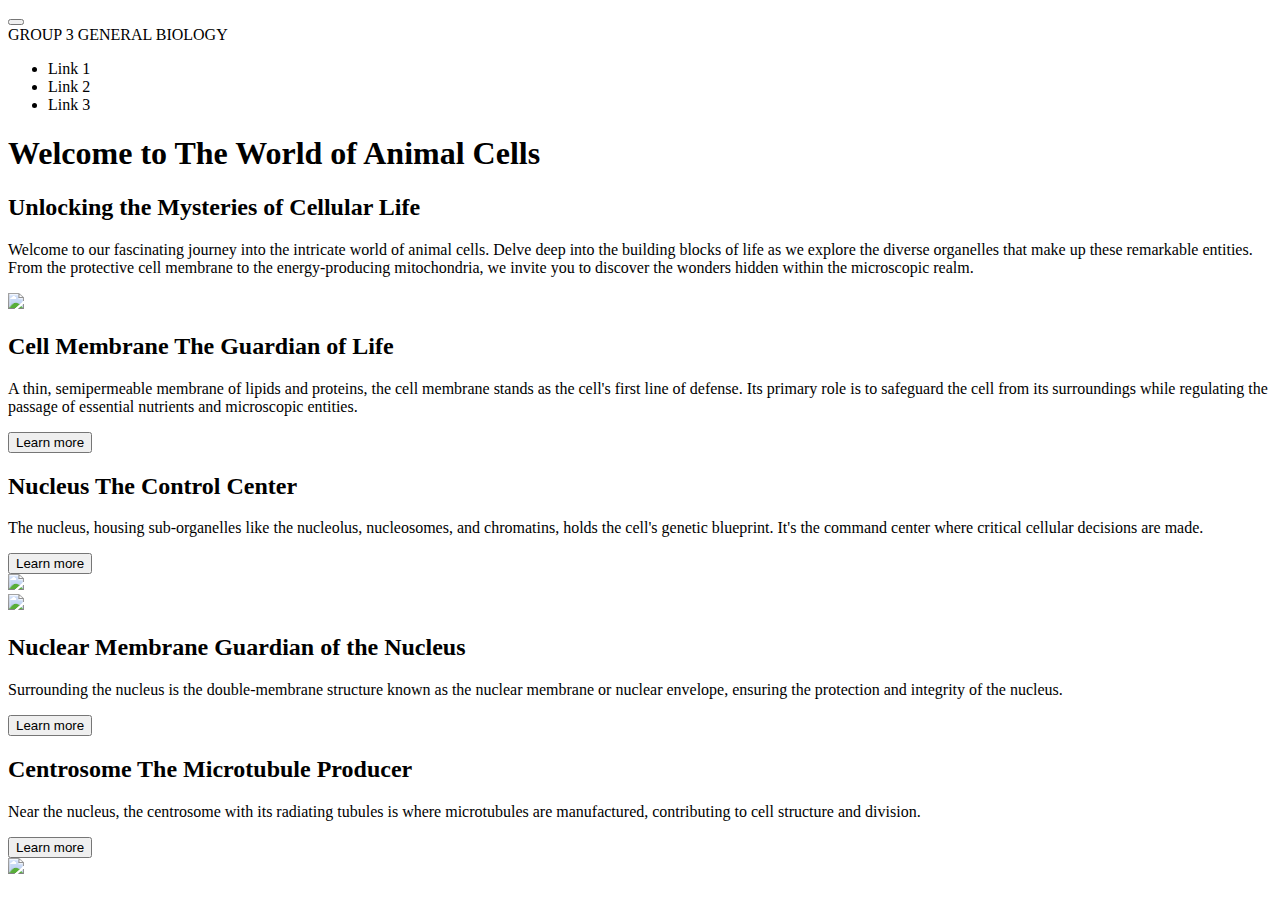
==== index.html @ 6c1cbbde "Update index.html" ====
<!DOCTYPE html>
<html data-bs-theme="dark">
<head>
    <meta charset='utf-8'>
    <meta http-equiv='X-UA-Compatible' content='IE=edge'>
    <title>Geneneral Biology Website Project</title>
    <meta name='viewport' content='width=device-width, initial-scale=1'>

    <!-- Google Fonts -->

    <link rel="preconnect" href="https://fonts.googleapis.com">
    <link rel="preconnect" href="https://fonts.gstatic.com" crossorigin>
    <link href="https://fonts.googleapis.com/css2?family=Nanum+Myeongjo:wght@400;700;800&family=Sofia+Sans&display=swap" rel="stylesheet">

    <!-- CSS  -->

    <link href="https://cdn.jsdelivr.net/npm/bootstrap@5.3.1/dist/css/bootstrap.min.css" rel="stylesheet" integrity="sha384-4bw+/aepP/YC94hEpVNVgiZdgIC5+VKNBQNGCHeKRQN+PtmoHDEXuppvnDJzQIu9" crossorigin="anonymous">
    <link href="./assets/css/main.css" rel="stylesheet">
</head>
<body>
    <header>
        <nav class="navbar navbar-expand-lg bg-body fixed-top">
            <div class="container">
                <button class="navbar-toggler" type="button" data-bs-toggle="collapse" data-bs-target="#navBar"
                    aria-controls="navBar" aria-expanded="false" aria-label="Toggle navigation">
                    <span class="navbar-toggler-icon"></span>
                </button>
        
                <div class="collapse navbar-collapse d-lg-flex" id="navBar">
                    <a class="navbar-brand col-lg-3 me-0">GROUP 3 GENERAL BIOLOGY</a>
                    <ul class="navbar-nav col-lg-6 justify-content-lg-center">
                        <li class="nav-item">
                            <a class="nav-link active">Link 1</a>
                        </li>
                        <li class="nav-item">
                            <a class="nav-link">Link 2</a>
                        </li>
                        <li class="nav-item">
                            <a class="nav-link">Link 3</a>
                        </li>
                    </ul>
                    <div class="d-lg-flex col-lg-3 justify-content-lg-end"></div>
                </div>
            </div>
        </nav>
    </header>

    <main>
        <section class="welcome-section">
            <div class="container">
                <h1 class="mb-3 fw-bold">Welcome to The World of Animal Cells</h1>
                <h2 class="container mb-3">Unlocking the Mysteries of Cellular Life</h2>
                <div class="container">
                    <p>Welcome to our fascinating journey into the intricate world of animal cells. Delve deep into the building blocks of life as we explore the diverse organelles that make up these remarkable entities. From the protective cell membrane to the energy-producing mitochondria, we invite you to discover the wonders hidden within the microscopic realm.</p>
                </div>
            </div>
        </section>
        <section class="first">
            <div class="container d-flex justify-content-center align-items-center">
                <div class="row py-5">
                    <div class="col-md flex">
                        <img class="img-fluid" src="./assets/img/cell-membrane.png">
                    </div>
                    <div class="col-md flex">
                        <div>
                            <h2 class="mb-3">Cell Membrane <span>The Guardian of Life</span></h2>
                            <p>A thin, semipermeable membrane of lipids and proteins, the cell membrane stands as the cell's first line of defense. Its primary role is to safeguard the cell from its surroundings while regulating the passage of essential nutrients and microscopic entities.</p>
                            <button class="btn bg-body">Learn more</button>
                        </div>
                    </div>
                </div>
            </div>
        </section>
        <section class="bg-body-tertiary">
            <div class="container d-flex justify-content-center align-items-center">
                <div class="row py-5">
                    <div class="col-md flex">
                        <div>
                            <h2 class="mb-3">Nucleus <span>The Control Center</span></h2>
                            <p>The nucleus, housing sub-organelles like the nucleolus, nucleosomes, and chromatins, holds the cell's genetic blueprint. It's the command center where critical cellular decisions are made.</p>
                            <button class="btn bg-body">Learn more</button>
                        </div>
                    </div>
                    <div class="col-md flex">
                        <div class="col-md flex">
                            <img class="img-fluid" src="./assets/img/nucleus.png">
                        </div>
                    </div>
                </div>
            </div>
        </section>
        <section class="bg-body-secondary">
            <div class="container d-flex justify-content-center align-items-center">
                <div class="row py-5">
                    <div class="col-md flex">
                        <img class="img-fluid" src="./assets/img/nuclear-membrane.png">
                    </div>
                    <div class="col-md flex">
                        <div>
                            <h2 class="mb-3">Nuclear Membrane <span>Guardian of the Nucleus</span></h2>
                            <p>Surrounding the nucleus is the double-membrane structure known as the nuclear membrane or nuclear envelope, ensuring the protection and integrity of the nucleus.</p>
                            <button class="btn bg-body">Learn more</button>
                        </div>
                    </div>
                </div>
            </div>
        </section>
        <section class="bg-body-tertiary">
            <div class="container d-flex justify-content-center align-items-center">
                <div class="row py-5">
                    <div class="col-md flex">
                        <div>
                            <h2 class="mb-3">Centrosome <span>The Microtubule Producer</span></h2>
                            <p>Near the nucleus, the centrosome with its radiating tubules is where microtubules are manufactured, contributing to cell structure and division.</p>
                            <button class="btn bg-body">Learn more</button>
                        </div>
                    </div>
                    <div class="col-md flex">
                        <div class="col-md flex">
                            <img class="img-fluid" src="./assets/img/centrosome.png">
                        </div>
                    </div>
                </div>
            </div>
        </section>
    </main>
    
    <script src="https://cdn.jsdelivr.net/npm/bootstrap@5.3.1/dist/js/bootstrap.bundle.min.js" integrity="sha384-HwwvtgBNo3bZJJLYd8oVXjrBZt8cqVSpeBNS5n7C8IVInixGAoxmnlMuBnhbgrkm" crossorigin="anonymous"></script>
</body>
</html>
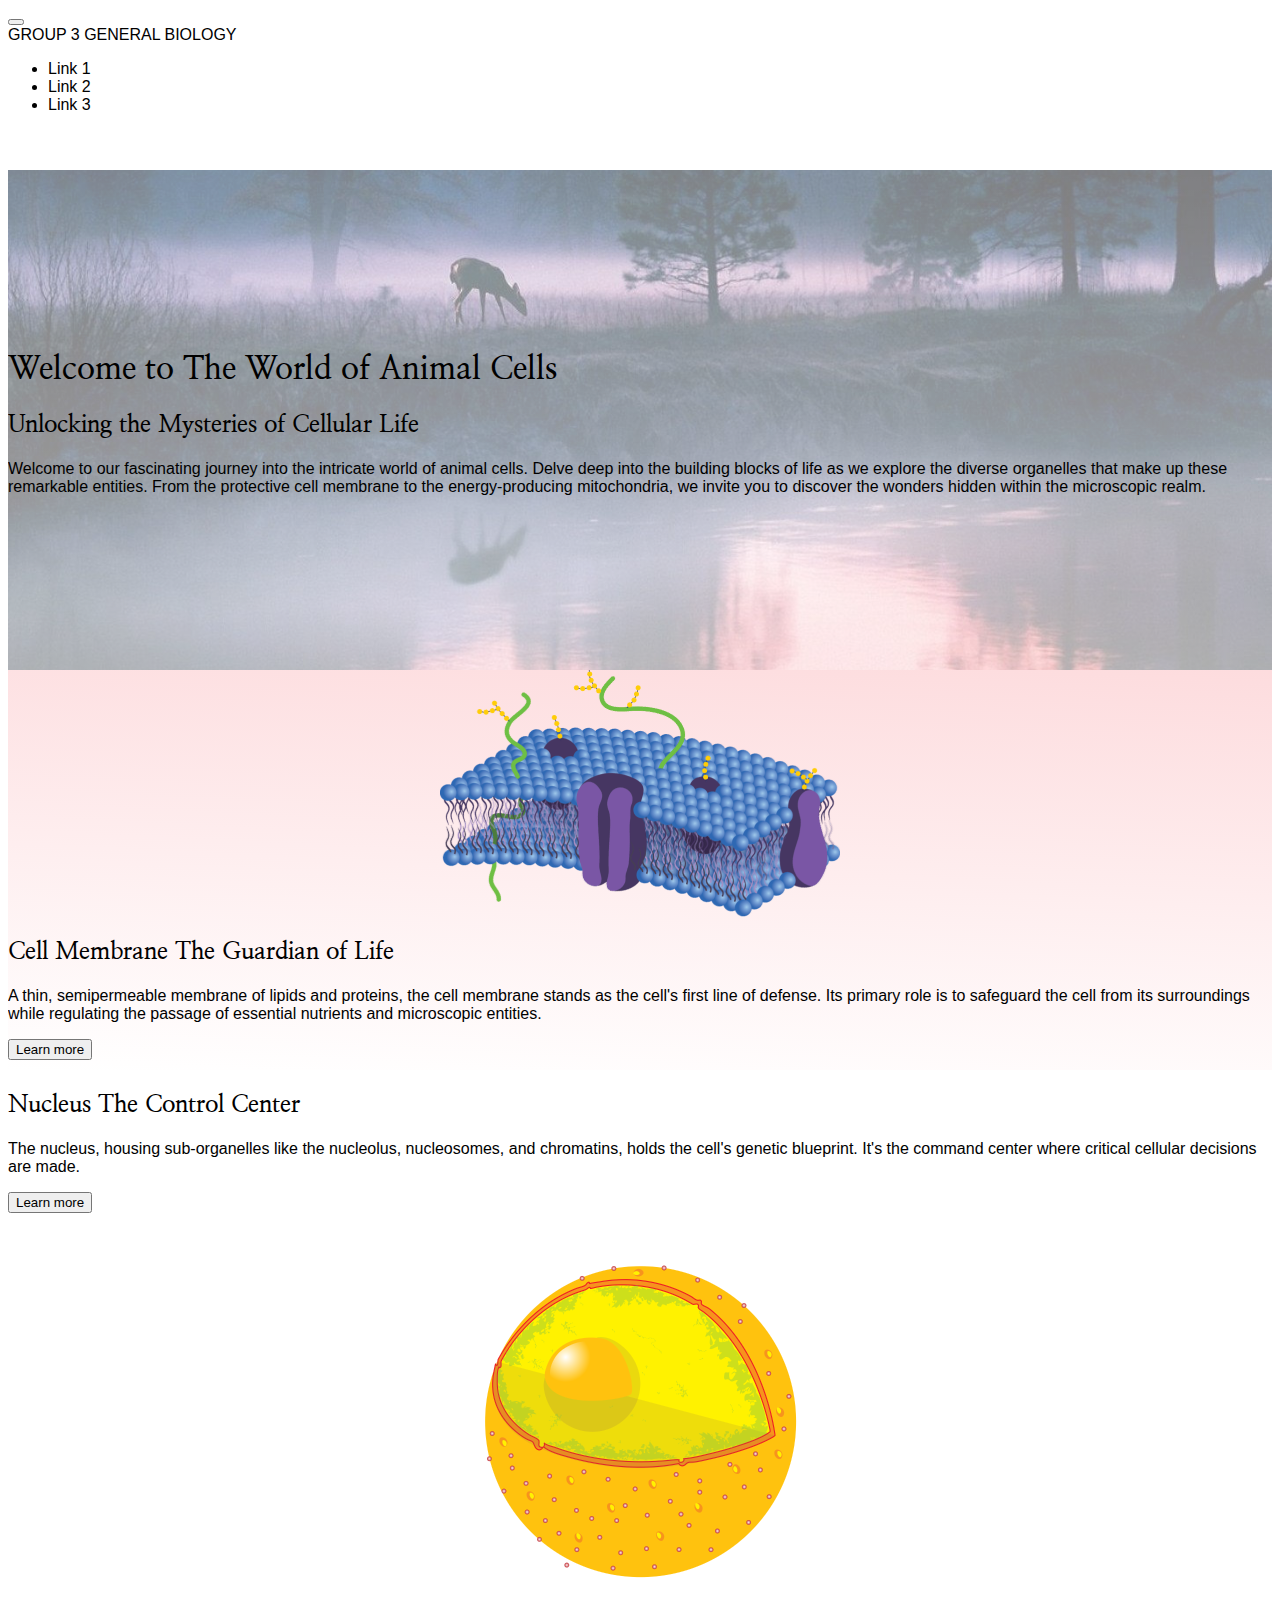
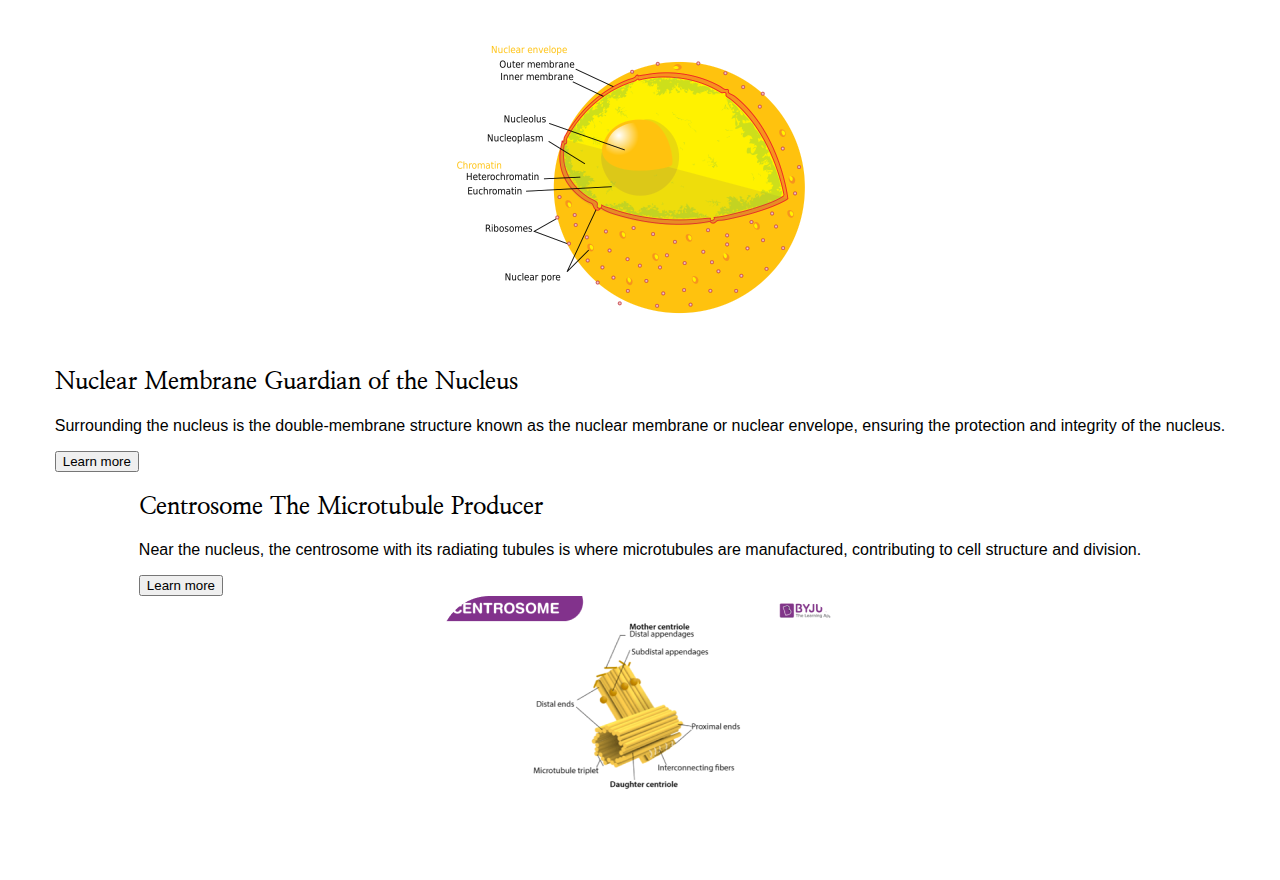
==== commit c9b003ab: "FIrst Commit" ====
--- a/index.html
+++ b/index.html
@@ -1,5 +1,5 @@
 <!DOCTYPE html>
-<html data-bs-theme="dark">
+<html data-bs-theme="light">
 <head>
     <meta charset='utf-8'>
     <meta http-equiv='X-UA-Compatible' content='IE=edge'>
@@ -127,4 +127,4 @@
     
     <script src="https://cdn.jsdelivr.net/npm/bootstrap@5.3.1/dist/js/bootstrap.bundle.min.js" integrity="sha384-HwwvtgBNo3bZJJLYd8oVXjrBZt8cqVSpeBNS5n7C8IVInixGAoxmnlMuBnhbgrkm" crossorigin="anonymous"></script>
 </body>
-</html>
+</html>--- a/assets/css/main.css
+++ b/assets/css/main.css
@@ -0,0 +1,85 @@
+/* Global */
+
+:root {
+    --primary-font: 'Segoe UI', Tahoma, Geneva, Verdana, sans-serif;
+    --secondary-font: 'Nanum Myeongjo', serif;
+    --tertiary-font: 'Sofia Sans', sans-serif;
+}
+body {
+    font-family: var(--primary-font);
+}
+main {
+    overflow: hidden;
+    min-height: 100vh;
+    margin-top: 3.5rem;
+}
+
+/* Sections */
+
+section {
+    min-height: 400px;
+}
+section h2 {
+    font-family: var(--secondary-font);
+}
+section h2 span {
+    font-weight: bold;
+}
+section p  {
+    font-family: var(--primary-font);
+}
+section div.flex {
+    display: flex;
+    justify-content: center;
+    align-items: center;
+}
+
+@media (max-width: 426px) {
+    section h2 {
+        font-size: 24px;
+    }
+    section img {
+        padding: 2rem 0;
+    }
+}
+
+/* First Section */
+
+html[data-bs-theme="dark"] section.first {
+    background: linear-gradient(183deg, rgba(52,39,51,1) 0%, rgba(33,37,41,1) 100%);
+}
+
+html[data-bs-theme="light"] section.first {
+    background: linear-gradient(183deg, rgba(253,220,222,1) 0%, rgba(255,255,255,1) 100%);
+}
+
+/* Welcome Section */
+
+html[data-bs-theme="light"] section.welcome-section {
+    min-height: 500px;
+    display: flex;
+    justify-content: center;
+    align-items: center;
+    background: linear-gradient(0deg, rgba(255, 255, 255, 0.3), rgba(255, 255, 255, 0)), url("../img/welcome.png");;
+    background-position: center;
+    background-repeat: no-repeat;
+    background-size: cover;
+}
+
+section.welcome-section {
+    min-height: 500px;
+    display: flex;
+    justify-content: center;
+    align-items: center;
+    background: url("../img/welcome.png");
+    background-position: center;
+    background-repeat: no-repeat;
+    background-size: cover;
+}
+section.welcome-section h1,
+section.welcome-section h2  {
+    font-family: var(--secondary-font);
+}
+section.welcome-section p  {
+    font-family: var(--primary-font);
+}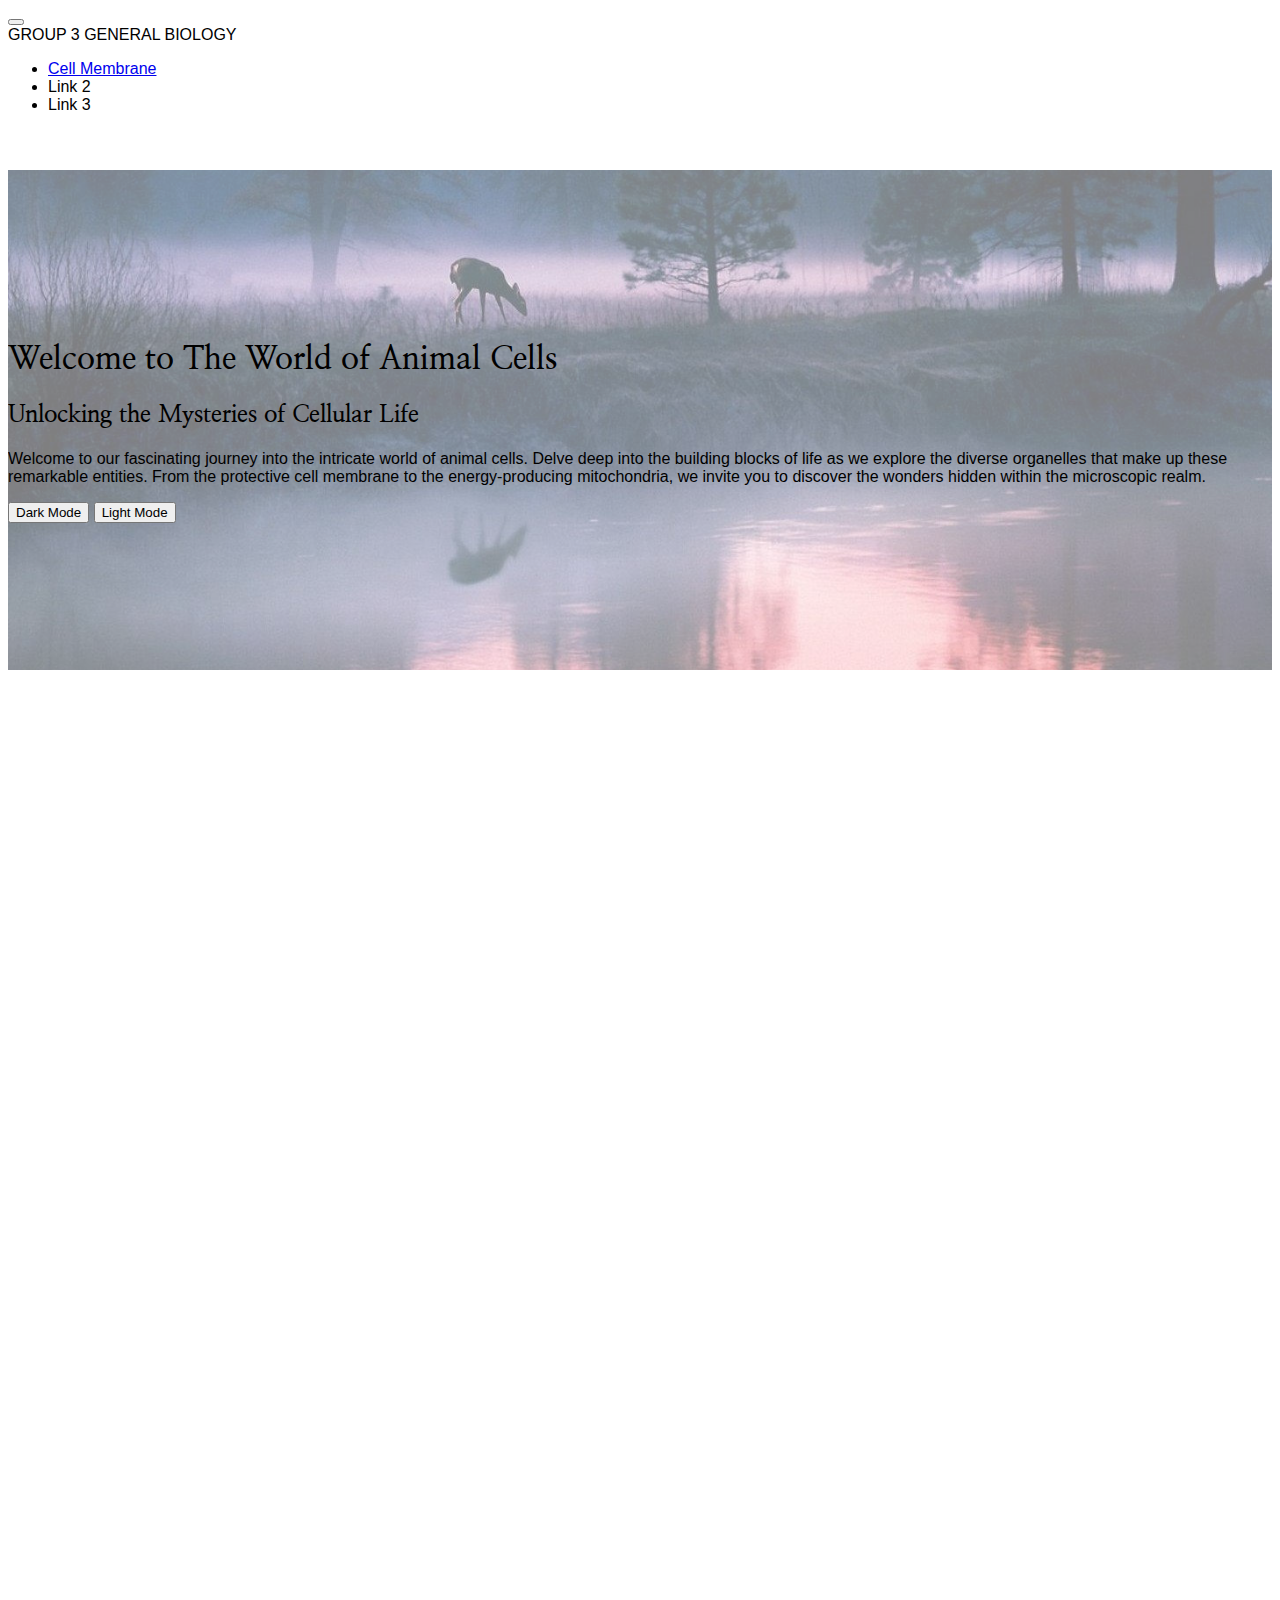
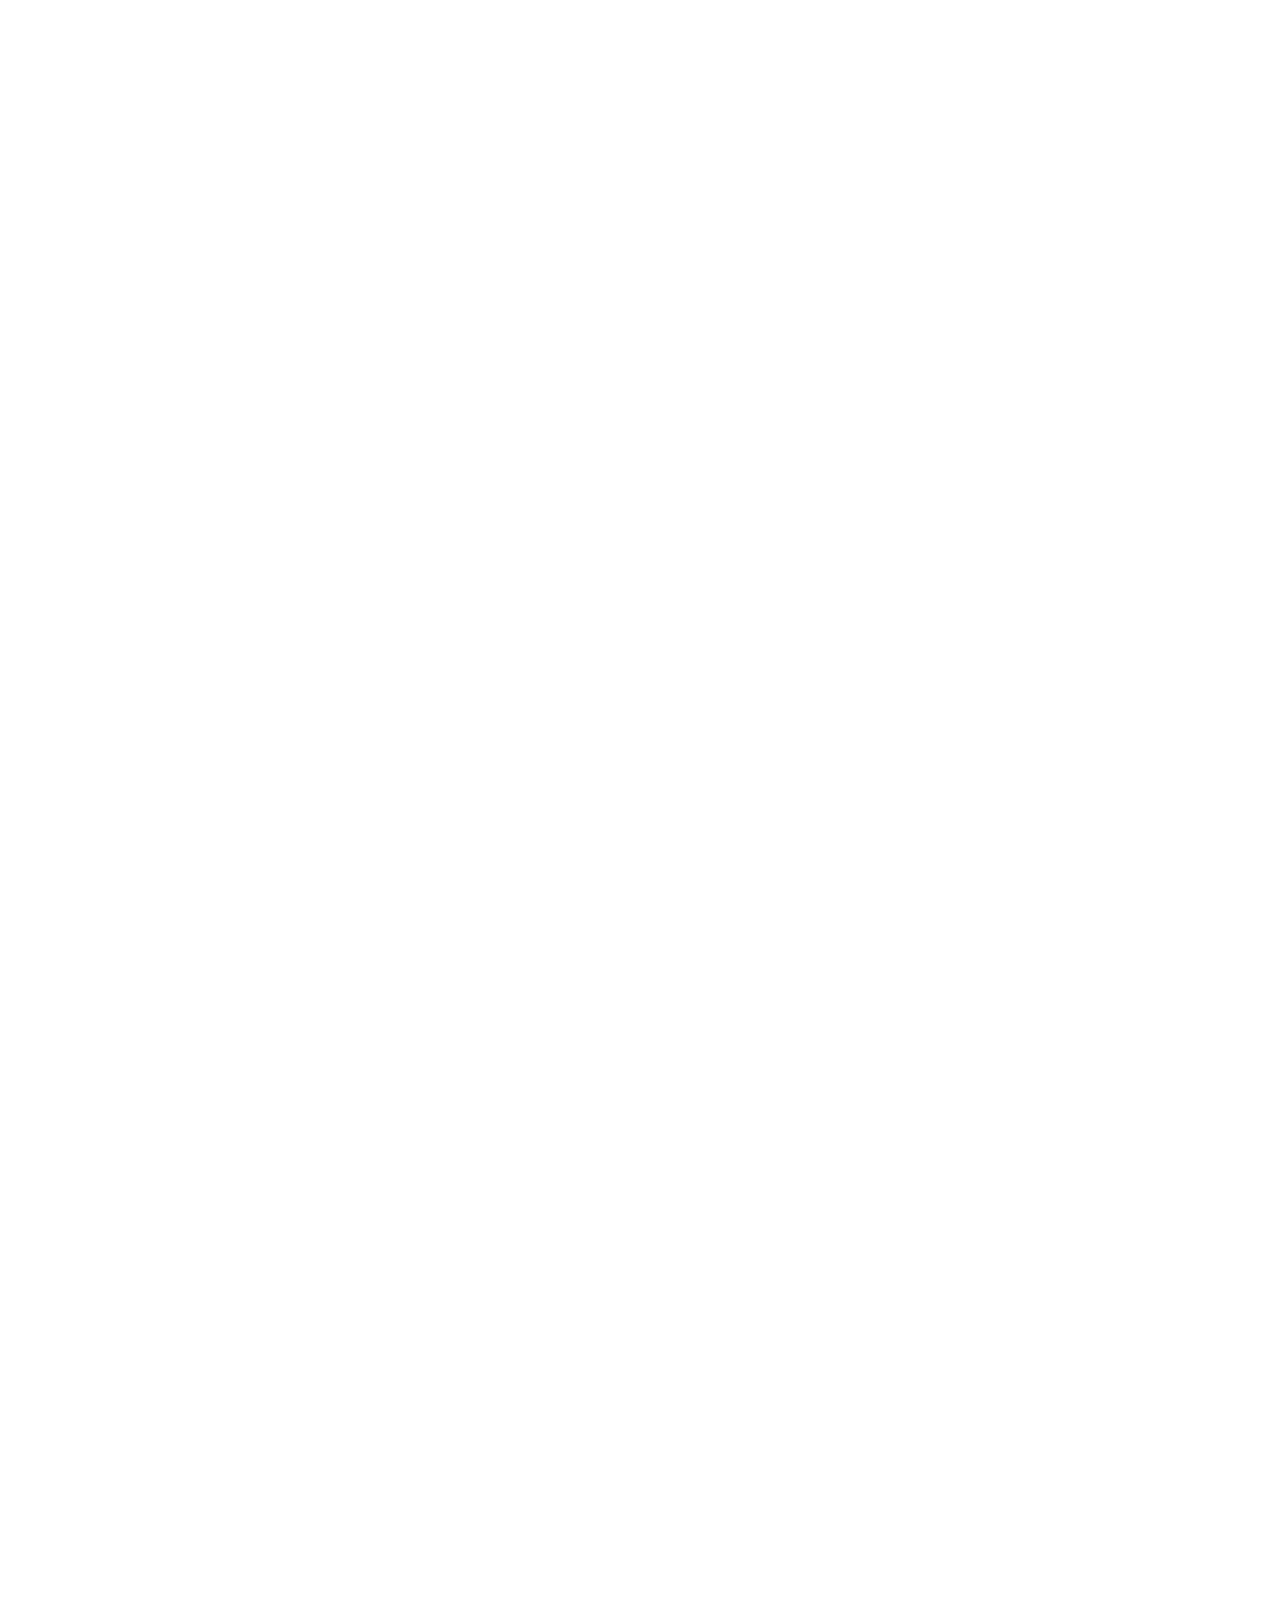
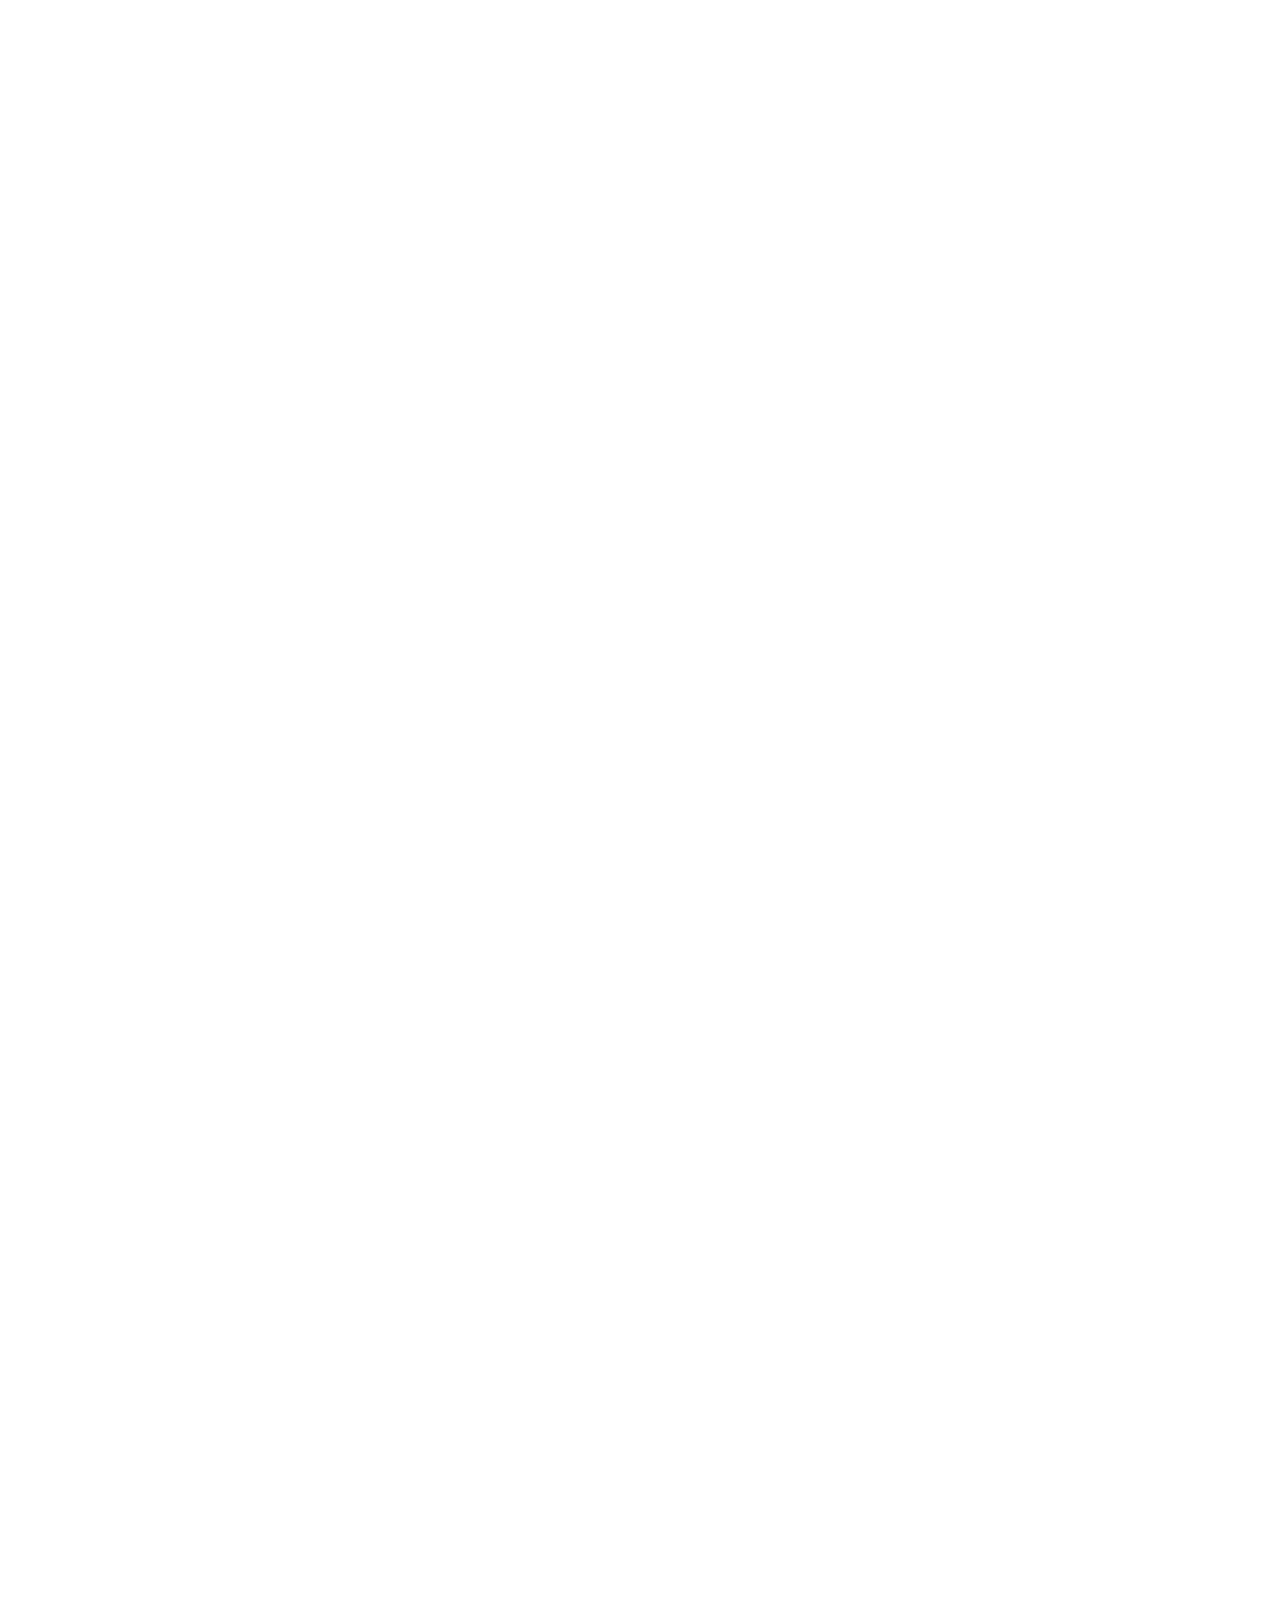
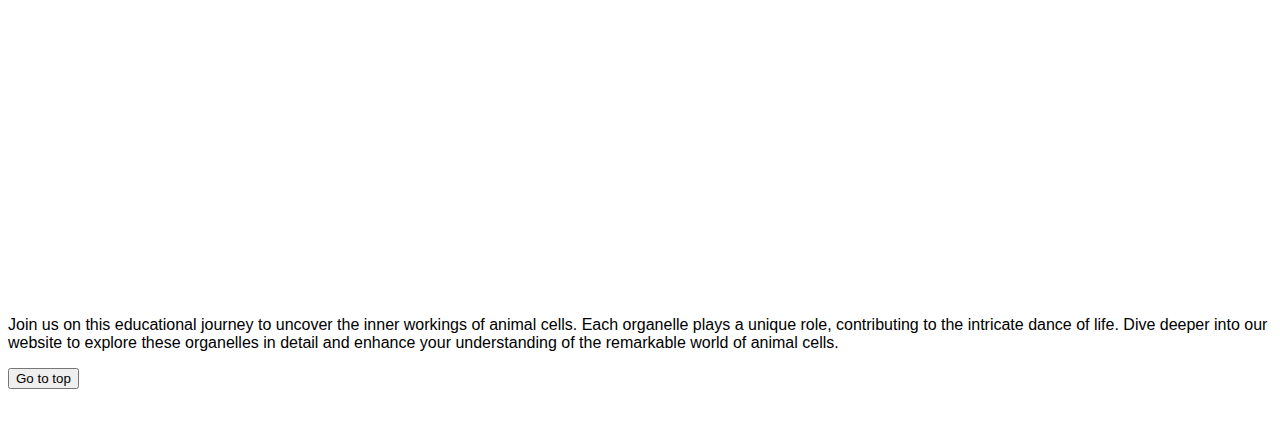
==== commit c54b5f30: "Update 1" ====
--- a/index.html
+++ b/index.html
@@ -1,5 +1,5 @@
 <!DOCTYPE html>
-<html data-bs-theme="light">
+<html data-bs-theme="dark">
 <head>
     <meta charset='utf-8'>
     <meta http-equiv='X-UA-Compatible' content='IE=edge'>
@@ -17,7 +17,7 @@
     <link href="https://cdn.jsdelivr.net/npm/bootstrap@5.3.1/dist/css/bootstrap.min.css" rel="stylesheet" integrity="sha384-4bw+/aepP/YC94hEpVNVgiZdgIC5+VKNBQNGCHeKRQN+PtmoHDEXuppvnDJzQIu9" crossorigin="anonymous">
     <link href="./assets/css/main.css" rel="stylesheet">
 </head>
-<body>
+<body load-animation="fade-in">
     <header>
         <nav class="navbar navbar-expand-lg bg-body fixed-top">
             <div class="container">
@@ -26,11 +26,11 @@
                     <span class="navbar-toggler-icon"></span>
                 </button>
         
-                <div class="collapse navbar-collapse d-lg-flex" id="navBar">
-                    <a class="navbar-brand col-lg-3 me-0">GROUP 3 GENERAL BIOLOGY</a>
-                    <ul class="navbar-nav col-lg-6 justify-content-lg-center">
+                <div class="collapse navbar-collapse" id="navBar">
+                    <a class="navbar-brand col-3">GROUP 3 GENERAL BIOLOGY</a>
+                    <ul class="navbar-nav col-9 justify-content-lg-end">
                         <li class="nav-item">
-                            <a class="nav-link active">Link 1</a>
+                            <a class="nav-link" href="#">Cell Membrane</a>
                         </li>
                         <li class="nav-item">
                             <a class="nav-link">Link 2</a>
@@ -39,7 +39,6 @@
                             <a class="nav-link">Link 3</a>
                         </li>
                     </ul>
-                    <div class="d-lg-flex col-lg-3 justify-content-lg-end"></div>
                 </div>
             </div>
         </nav>
@@ -50,12 +49,16 @@
             <div class="container">
                 <h1 class="mb-3 fw-bold">Welcome to The World of Animal Cells</h1>
                 <h2 class="container mb-3">Unlocking the Mysteries of Cellular Life</h2>
-                <div class="container">
+                <div class="container mb-3">
                     <p>Welcome to our fascinating journey into the intricate world of animal cells. Delve deep into the building blocks of life as we explore the diverse organelles that make up these remarkable entities. From the protective cell membrane to the energy-producing mitochondria, we invite you to discover the wonders hidden within the microscopic realm.</p>
                 </div>
-            </div>
-        </section>
-        <section class="first">
+                <div class="d-flex gap-2">
+                    <button class="btn bg-body" onclick="changeTheme('dark')">Dark Mode</button>
+                    <button class="btn bg-body" onclick="changeTheme('light')">Light Mode</button>
+                </div>
+            </div>
+        </section>
+        <section class="first fade-right" is-scroll="true" id="cell-membrane">
             <div class="container d-flex justify-content-center align-items-center">
                 <div class="row py-5">
                     <div class="col-md flex">
@@ -65,20 +68,20 @@
                         <div>
                             <h2 class="mb-3">Cell Membrane <span>The Guardian of Life</span></h2>
                             <p>A thin, semipermeable membrane of lipids and proteins, the cell membrane stands as the cell's first line of defense. Its primary role is to safeguard the cell from its surroundings while regulating the passage of essential nutrients and microscopic entities.</p>
-                            <button class="btn bg-body">Learn more</button>
-                        </div>
-                    </div>
-                </div>
-            </div>
-        </section>
-        <section class="bg-body-tertiary">
+                            <button class="btn bg-body-tertiary">Learn more</button>
+                        </div>
+                    </div>
+                </div>
+            </div>
+        </section>
+        <section class="bg-body-tertiary fade-left" is-scroll="true" id="nucleus">
             <div class="container d-flex justify-content-center align-items-center">
                 <div class="row py-5">
                     <div class="col-md flex">
                         <div>
                             <h2 class="mb-3">Nucleus <span>The Control Center</span></h2>
                             <p>The nucleus, housing sub-organelles like the nucleolus, nucleosomes, and chromatins, holds the cell's genetic blueprint. It's the command center where critical cellular decisions are made.</p>
-                            <button class="btn bg-body">Learn more</button>
+                            <button class="btn bg-body-tertiary">Learn more</button>
                         </div>
                     </div>
                     <div class="col-md flex">
@@ -89,7 +92,7 @@
                 </div>
             </div>
         </section>
-        <section class="bg-body-secondary">
+        <section class="bg-body-secondary fade-right" is-scroll="true" id="nuclear-membrane">
             <div class="container d-flex justify-content-center align-items-center">
                 <div class="row py-5">
                     <div class="col-md flex">
@@ -99,13 +102,13 @@
                         <div>
                             <h2 class="mb-3">Nuclear Membrane <span>Guardian of the Nucleus</span></h2>
                             <p>Surrounding the nucleus is the double-membrane structure known as the nuclear membrane or nuclear envelope, ensuring the protection and integrity of the nucleus.</p>
-                            <button class="btn bg-body">Learn more</button>
-                        </div>
-                    </div>
-                </div>
-            </div>
-        </section>
-        <section class="bg-body-tertiary">
+                            <button class="btn bg-body-tertiary">Learn more</button>
+                        </div>
+                    </div>
+                </div>
+            </div>
+        </section>
+        <section class="bg-body-tertiary fade-left" is-scroll="true" id="centrosome">
             <div class="container d-flex justify-content-center align-items-center">
                 <div class="row py-5">
                     <div class="col-md flex">
@@ -123,8 +126,139 @@
                 </div>
             </div>
         </section>
+        <section class="bg-body-secondary fade-right" is-scroll="true" id="cytoplasm">
+            <div class="container d-flex justify-content-center align-items-center">
+                <div class="row py-5">
+                    <div class="col-md flex">
+                        <img class="img-fluid" src="./assets/img/cytoplasm.png">
+                    </div>
+                    <div class="col-md flex">
+                        <div>
+                            <h2 class="mb-3">Cytoplasm <span>The Cellular Hub</span></h2>
+                            <p>A gel-like substance containing all organelles, cytoplasm houses the nucleus within the nuclear membrane, with the nucleoplasm holding genetic materials.</p>
+                            <button class="btn bg-body-tertiary">Learn more</button>
+                        </div>
+                    </div>
+                </div>
+            </div>
+        </section>
+        <section class="bg-body-tertiary fade-left" is-scroll="true" id="golgi-apparatus">
+            <div class="container d-flex justify-content-center align-items-center">
+                <div class="row py-5">
+                    <div class="col-md flex">
+                        <div>
+                            <h2 class="mb-3">Golgi Apparatus <span>The Cellular Manager</span></h2>
+                            <p>Located near the nucleus, this sac-like organelle, the Golgi apparatus, manages the manufacturing, storage, packing, and transportation of vital particles within the cell.</p>
+                            <button class="btn bg-body">Learn more</button>
+                        </div>
+                    </div>
+                    <div class="col-md flex">
+                        <div class="col-md flex">
+                            <img class="img-fluid" src="./assets/img/golgi-apparatus.png">
+                        </div>
+                    </div>
+                </div>
+            </div>
+        </section>
+        <section class="bg-body-secondary fade-right" is-scroll="true" id="mitchondrion">
+            <div class="container d-flex justify-content-center align-items-center">
+                <div class="row py-5">
+                    <div class="col-md flex">
+                        <img class="img-fluid" src="./assets/img/mitchondrion.png">
+                    </div>
+                    <div class="col-md flex">
+                        <div>
+                            <h2 class="mb-3">Mitochondrion <span>The Powerhouse</span></h2>
+                            <p>Spherical or rod-shaped with a double membrane, mitochondria are the energy generators of the cell, responsible for energy release.</p>
+                            <button class="btn bg-body-tertiary">Learn more</button>
+                        </div>
+                    </div>
+                </div>
+            </div>
+        </section>
+        <section class="bg-body-tertiary fade-left" is-scroll="true" id="ribosome">
+            <div class="container d-flex justify-content-center align-items-center">
+                <div class="row py-5">
+                    <div class="col-md flex">
+                        <div>
+                            <h2 class="mb-3">Ribosome <span>Protein Factories</span></h2>
+                            <p>Tiny RNA-rich organelles, ribosomes are the sites where proteins are synthesized, essential for various cellular functions.</p>
+                            <button class="btn bg-body">Learn more</button>
+                        </div>
+                    </div>
+                    <div class="col-md flex">
+                        <div class="col-md flex">
+                            <img class="img-fluid" src="./assets/img/ribosome.png">
+                        </div>
+                    </div>
+                </div>
+            </div>
+        </section>
+        <section class="bg-body-secondary fade-right" is-scroll="true" id="endoplasmic">
+            <div class="container d-flex justify-content-center align-items-center">
+                <div class="row py-5">
+                    <div class="col-md flex">
+                        <img class="img-fluid" src="./assets/img/endoplasmic.png">
+                    </div>
+                    <div class="col-md flex">
+                        <div>
+                            <h2 class="mb-3">Endoplasmic Reticulum (ER) <span>The Cellular Network</span></h2>
+                            <p>Originating from the nucleus, the ER forms a network of membranous sacs crucial for protein and lipid synthesis.</p>
+                            <button class="btn bg-body-tertiary">Learn more</button>
+                        </div>
+                    </div>
+                </div>
+            </div>
+        </section>
+        <section class="bg-body-tertiary fade-left" is-scroll="true" id="vacoule">
+            <div class="container d-flex justify-content-center align-items-center">
+                <div class="row py-5">
+                    <div class="col-md flex">
+                        <div>
+                            <h2 class="mb-3">Vacuole <span>The Cellular Storage Unit</span></h2>
+                            <p>A membrane-bound organelle, the vacuole, maintains cell shape and stores water, food, and waste materials.</p>
+                            <button class="btn bg-body">Learn more</button>
+                        </div>
+                    </div>
+                    <div class="col-md flex">
+                        <div class="col-md flex">
+                            <img class="img-fluid" src="./assets/img/vacuole.png">
+                        </div>
+                    </div>
+                </div>
+            </div>
+        </section>
+        <section class="bg-body-secondary fade-right" is-scroll="true" id="nucleopore">
+            <div class="container d-flex justify-content-center align-items-center">
+                <div class="row py-5">
+                    <div class="col-md flex">
+                        <img class="img-fluid" src="./assets/img/nucleopore.png">
+                    </div>
+                    <div class="col-md flex">
+                        <div>
+                            <h2 class="mb-3">Nucleopore <span>Gateways to Genetic Information</span></h2>
+                            <p>Tiny holes in the nuclear membrane, nucleopores facilitate the movement of nucleic acids and proteins in and out of the nucleus.</p>
+                            <button class="btn bg-body-tertiary">Learn more</button>
+                        </div>
+                    </div>
+                </div>
+            </div>
+        </section>
     </main>
+    <footer class="bg-body">
+        <div class="container py-5">
+            <div class="row">
+                <div class="col">
+                    <p>Join us on this educational journey to uncover the inner workings of animal cells. Each organelle plays a unique role, contributing to the intricate dance of life. Dive deeper into our website to explore these organelles in detail and enhance your understanding of the remarkable world of animal cells.</p>
+                </div>
+                <div class="col">
+                    <button class="btn bg-body-secondary">Go to top</button>
+                </div>
+            </div>
+        </div>
+    </footer>
     
     <script src="https://cdn.jsdelivr.net/npm/bootstrap@5.3.1/dist/js/bootstrap.bundle.min.js" integrity="sha384-HwwvtgBNo3bZJJLYd8oVXjrBZt8cqVSpeBNS5n7C8IVInixGAoxmnlMuBnhbgrkm" crossorigin="anonymous"></script>
+    <script src="./assets/js/main.js"></script>
 </body>
 </html>--- a/assets/css/main.css
+++ b/assets/css/main.css
@@ -7,6 +7,7 @@
 }
 body {
     font-family: var(--primary-font);
+    scroll-behavior: smooth;
 }
 main {
     overflow: hidden;
@@ -17,7 +18,7 @@
 /* Sections */
 
 section {
-    min-height: 400px;
+    min-height: 200px;
 }
 section h2 {
     font-family: var(--secondary-font);
@@ -82,4 +83,61 @@
 }
 section.welcome-section p  {
     font-family: var(--primary-font);
+}
+
+/* Animations */
+
+[is-scroll="true"].fade-right {
+    opacity: 0;
+    transform: translateX(50px);
+    transition: all 1s ease-in-out;
+}
+
+[is-scroll="true"].fade-right.active {
+    opacity: 100%;
+    transform: translateX(0);
+    transition: all 1s ease-in-out;
+}
+
+[is-scroll="true"].fade-left {
+    opacity: 0;
+    transform: translateX(-50px);
+    transition: all 1s ease-in-out;
+}
+
+[is-scroll="true"].fade-left.active {
+    opacity: 100%;
+    transform: translateX(0);
+    transition: all 1s ease-in-out;
+}
+
+[is-scroll="true"].fade-up {
+    opacity: 0;
+    transform: translateY(50px);
+    transition: all 1s ease-in-out;
+}
+
+[is-scroll="true"].fade-up.active {
+    opacity: 100%;
+    transform: translateY(0);
+    transition: all 1s ease-in-out;
+}
+
+[load-animation="fade-in"] {
+    animation: fade-in 0.5s ease-in-out;
+}
+
+@keyframes fade-in {
+    from {
+        opacity: 0;
+    }
+    to {
+        opacity: 100%;
+    }
+}
+
+/* Footer */
+
+footer {
+    min-height: 100px;
 }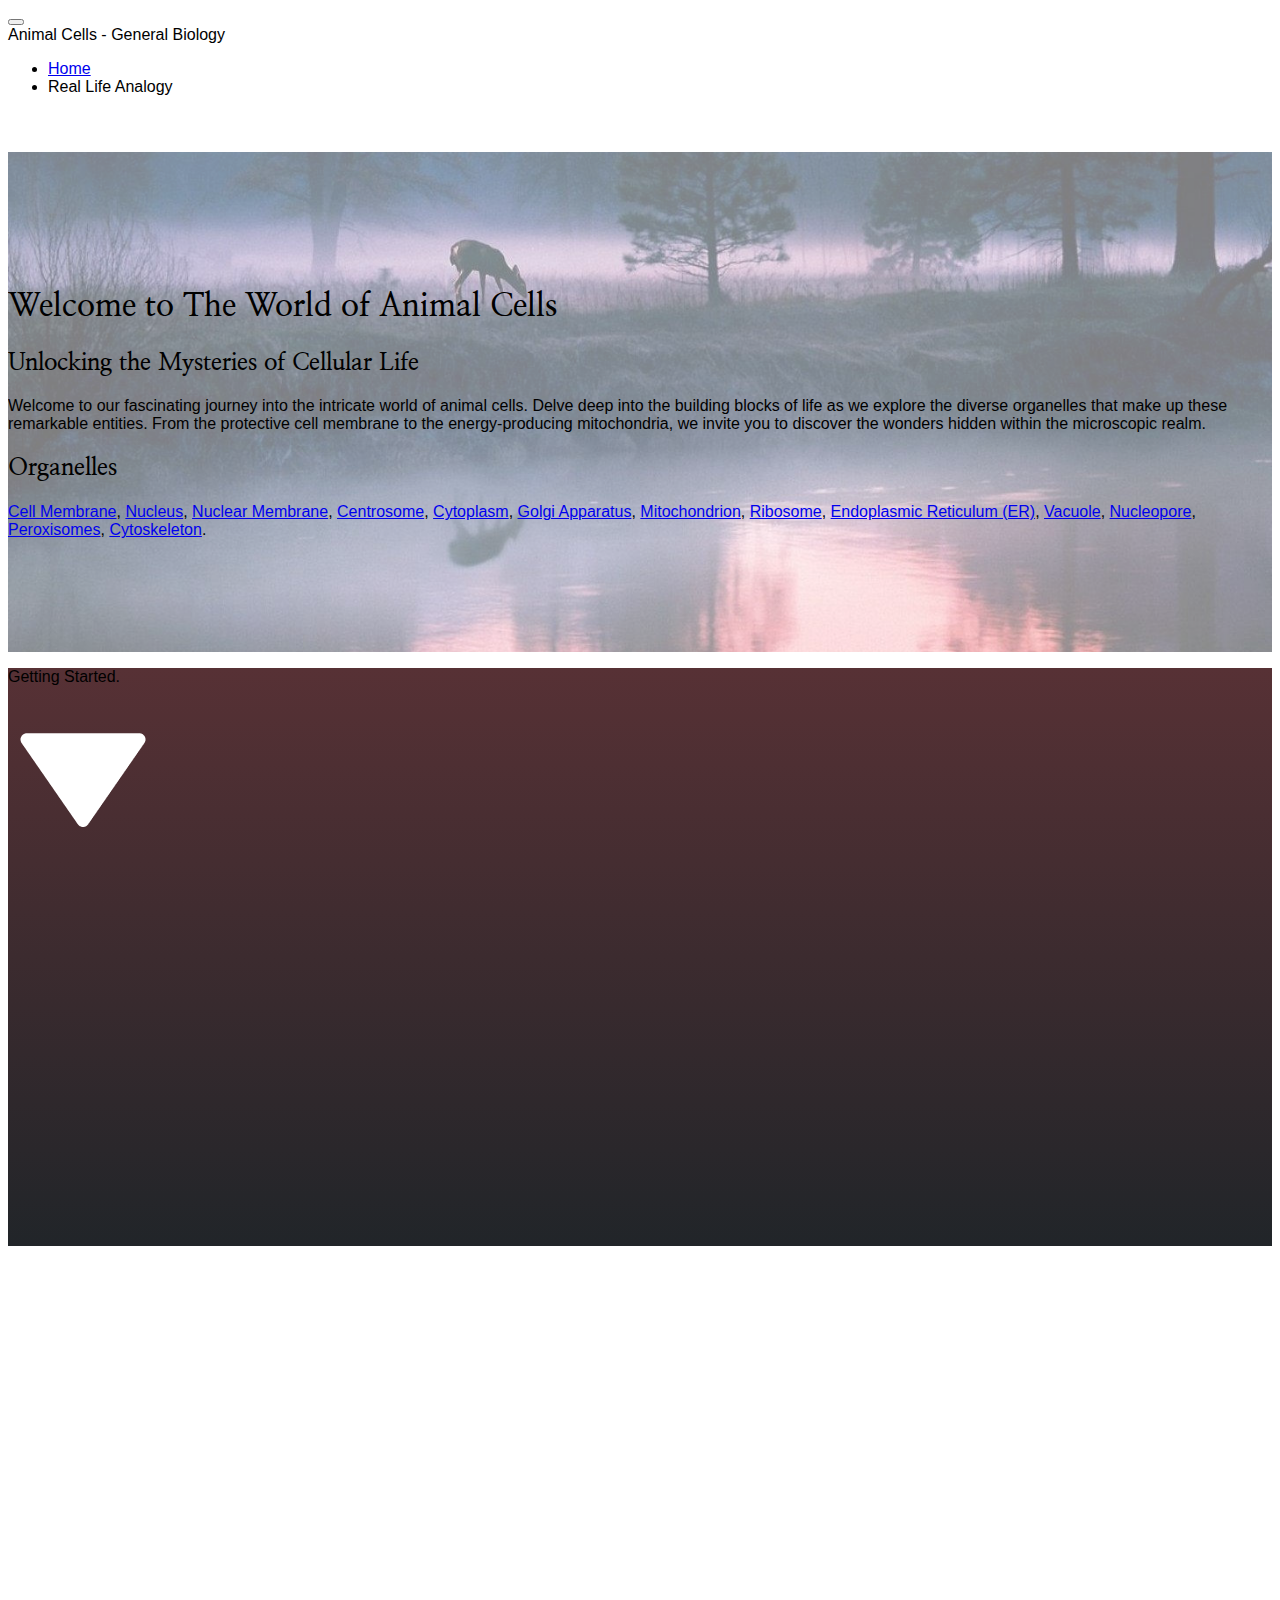
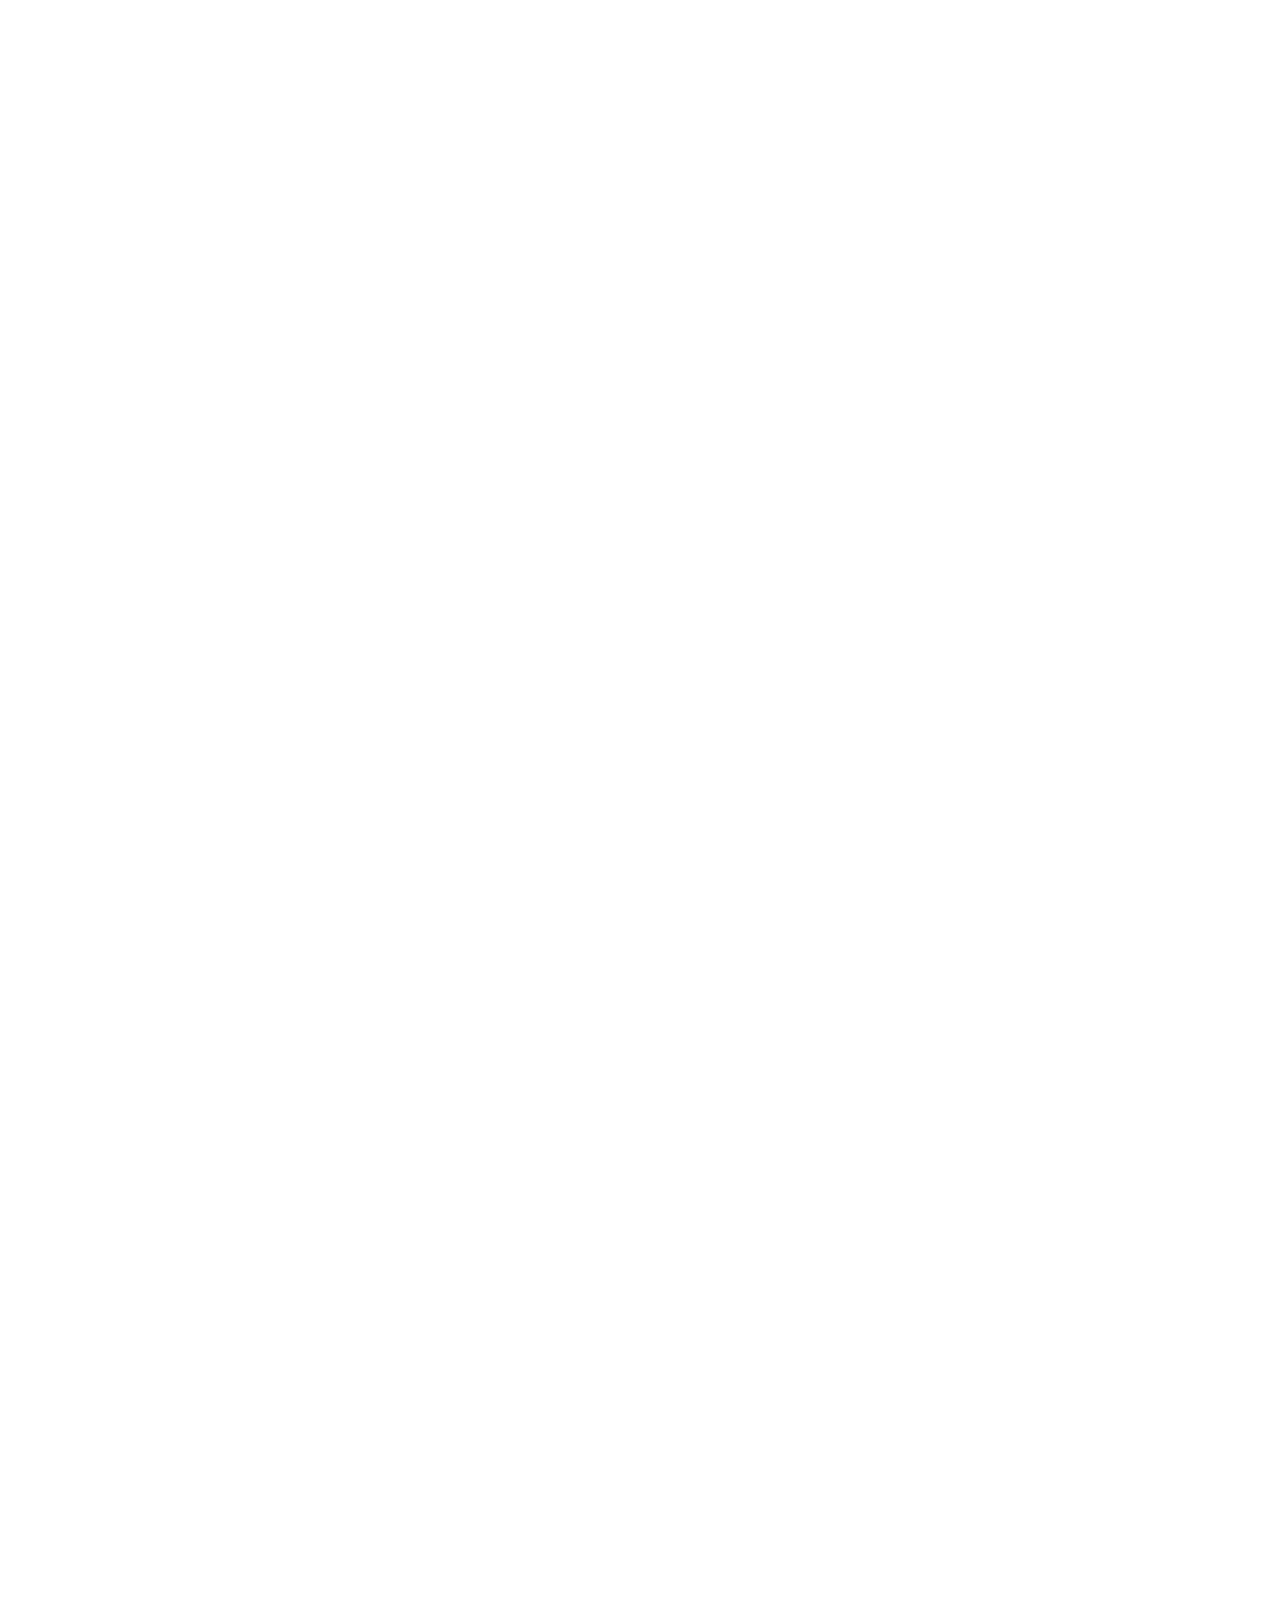
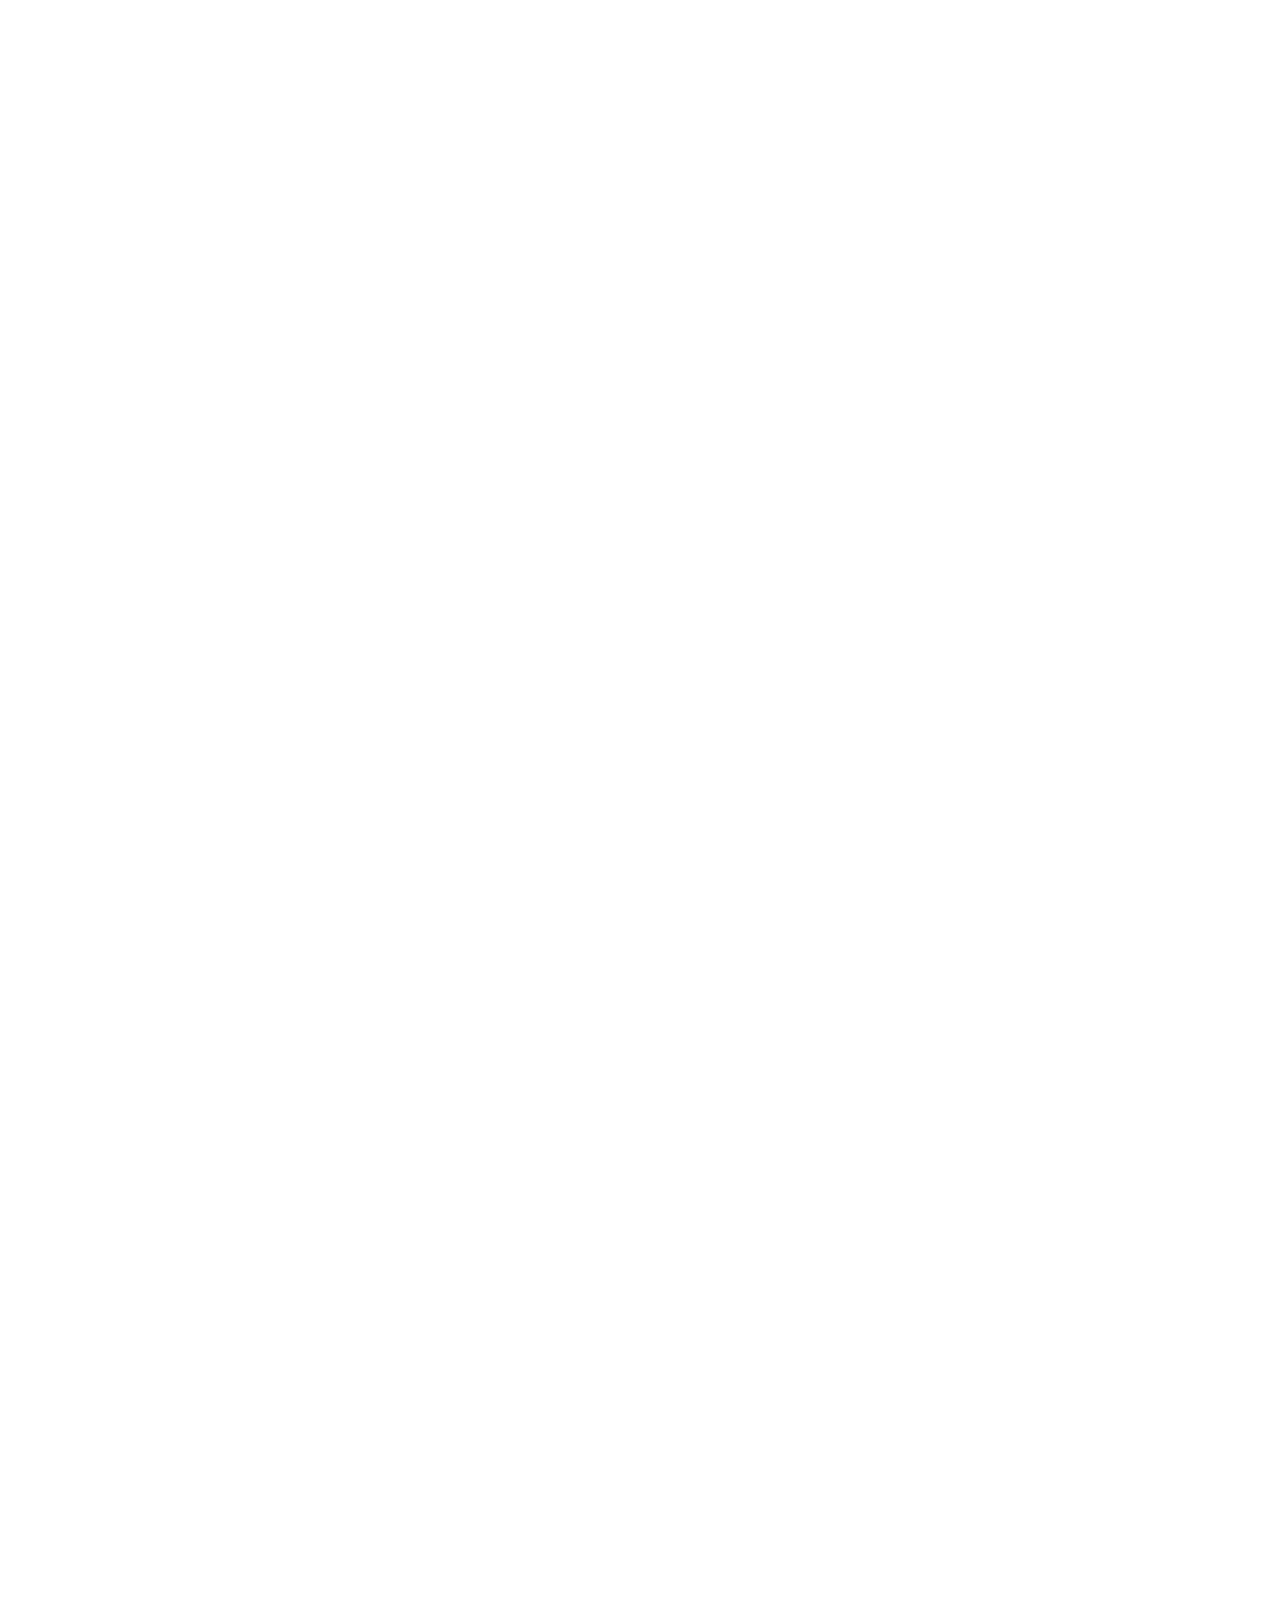
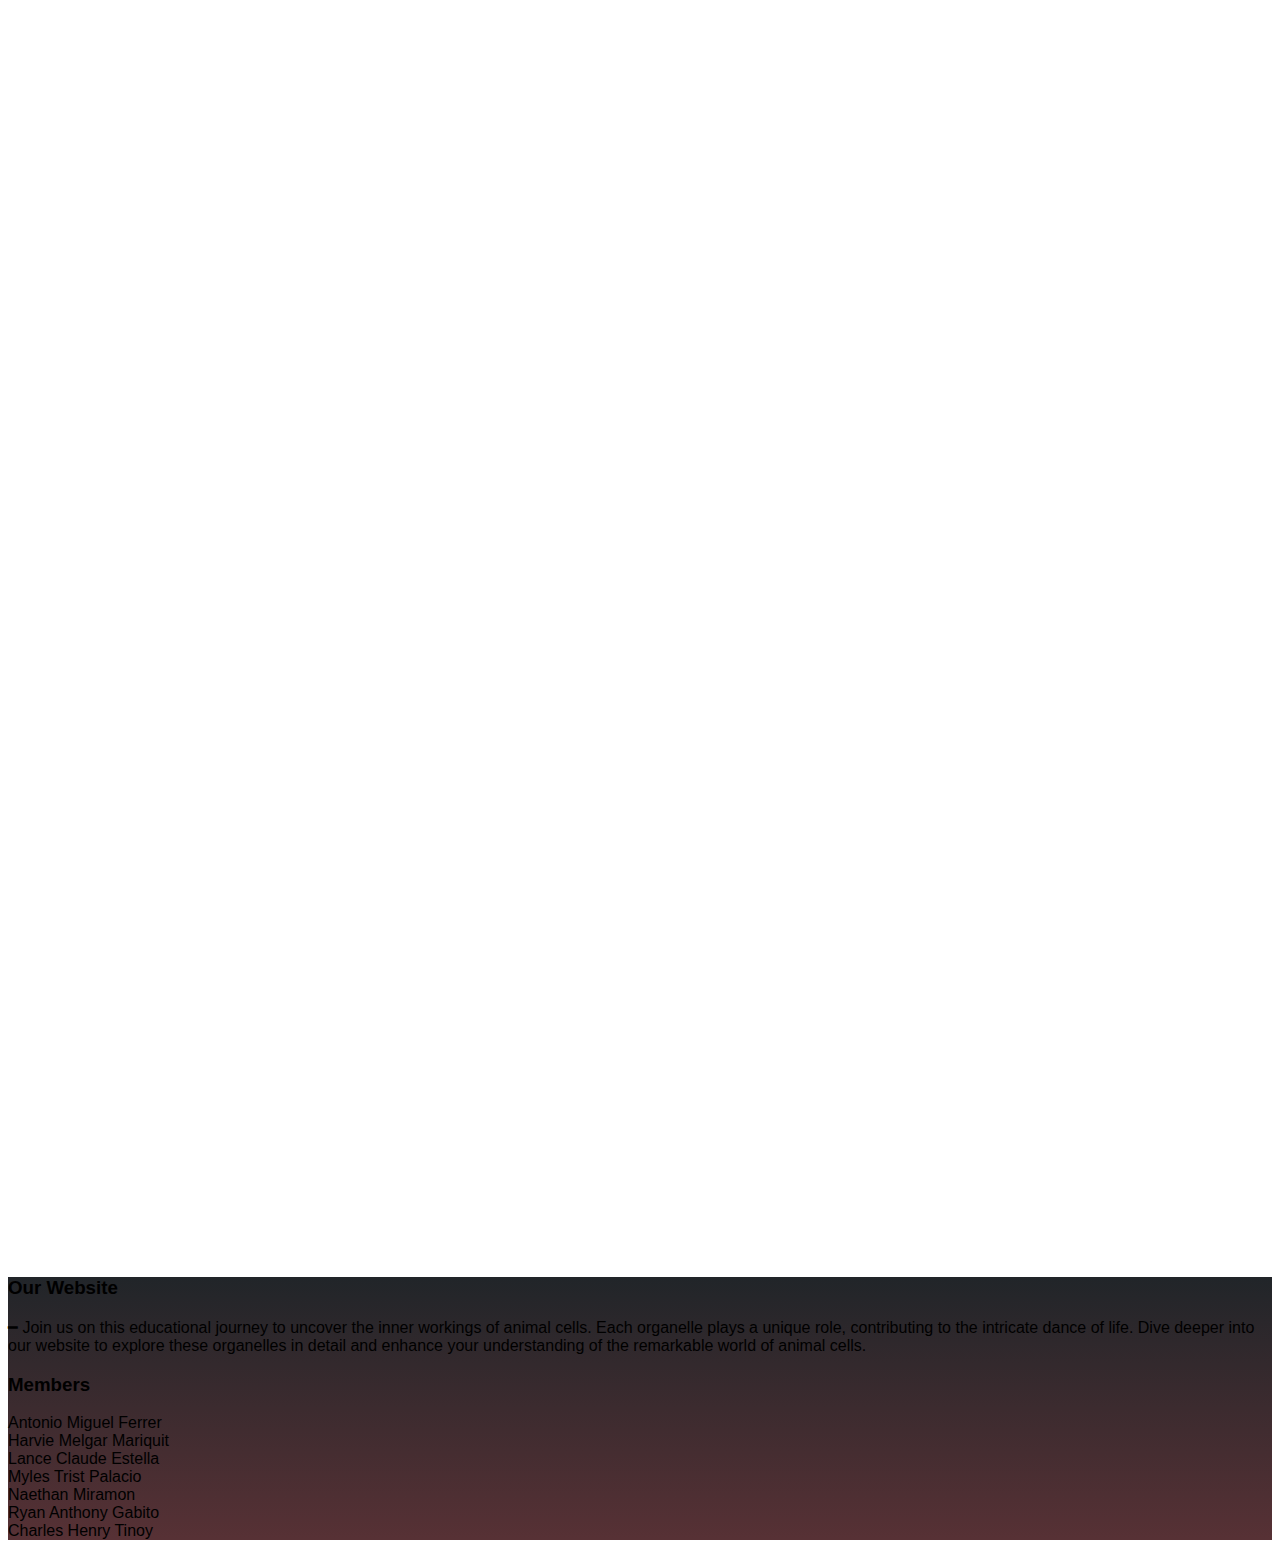
==== commit b6a2fa33: "Update 2" ====
--- a/index.html
+++ b/index.html
@@ -21,22 +21,20 @@
     <header>
         <nav class="navbar navbar-expand-lg bg-body fixed-top">
             <div class="container">
-                <button class="navbar-toggler" type="button" data-bs-toggle="collapse" data-bs-target="#navBar"
+                <button class="navbar-toggler ms-auto ms-lg-2" type="button" data-bs-toggle="collapse" data-bs-target="#navBar"
                     aria-controls="navBar" aria-expanded="false" aria-label="Toggle navigation">
                     <span class="navbar-toggler-icon"></span>
                 </button>
         
                 <div class="collapse navbar-collapse" id="navBar">
-                    <a class="navbar-brand col-3">GROUP 3 GENERAL BIOLOGY</a>
-                    <ul class="navbar-nav col-9 justify-content-lg-end">
+                    <a class="navbar-brand col-3">Animal Cells - General Biology</a>
+                    <hr>
+                    <ul class="navbar-nav col-9 justify-content-end">
                         <li class="nav-item">
-                            <a class="nav-link" href="#">Cell Membrane</a>
+                            <a class="nav-link active" href="#">Home</a>
                         </li>
                         <li class="nav-item">
-                            <a class="nav-link">Link 2</a>
-                        </li>
-                        <li class="nav-item">
-                            <a class="nav-link">Link 3</a>
+                            <a class="nav-link">Real Life Analogy</a>
                         </li>
                     </ul>
                 </div>
@@ -45,43 +43,61 @@
     </header>
 
     <main>
-        <section class="welcome-section">
+        <section class="welcome-section py-5">
             <div class="container">
                 <h1 class="mb-3 fw-bold">Welcome to The World of Animal Cells</h1>
-                <h2 class="container mb-3">Unlocking the Mysteries of Cellular Life</h2>
                 <div class="container mb-3">
+                    <h2>Unlocking the Mysteries of Cellular Life</h2>
                     <p>Welcome to our fascinating journey into the intricate world of animal cells. Delve deep into the building blocks of life as we explore the diverse organelles that make up these remarkable entities. From the protective cell membrane to the energy-producing mitochondria, we invite you to discover the wonders hidden within the microscopic realm.</p>
                 </div>
-                <div class="d-flex gap-2">
-                    <button class="btn bg-body" onclick="changeTheme('dark')">Dark Mode</button>
-                    <button class="btn bg-body" onclick="changeTheme('light')">Light Mode</button>
-                </div>
-            </div>
-        </section>
-        <section class="first fade-right" is-scroll="true" id="cell-membrane">
-            <div class="container d-flex justify-content-center align-items-center">
-                <div class="row py-5">
-                    <div class="col-md flex">
-                        <img class="img-fluid" src="./assets/img/cell-membrane.png">
-                    </div>
-                    <div class="col-md flex">
-                        <div>
-                            <h2 class="mb-3">Cell Membrane <span>The Guardian of Life</span></h2>
-                            <p>A thin, semipermeable membrane of lipids and proteins, the cell membrane stands as the cell's first line of defense. Its primary role is to safeguard the cell from its surroundings while regulating the passage of essential nutrients and microscopic entities.</p>
-                            <button class="btn bg-body-tertiary">Learn more</button>
-                        </div>
-                    </div>
-                </div>
-            </div>
-        </section>
-        <section class="bg-body-tertiary fade-left" is-scroll="true" id="nucleus">
-            <div class="container d-flex justify-content-center align-items-center">
-                <div class="row py-5">
-                    <div class="col-md flex">
-                        <div>
-                            <h2 class="mb-3">Nucleus <span>The Control Center</span></h2>
+                <h2 class="mb-3">Organelles</h2>
+                <div class="container mb-3">
+                    <a onclick="scrollInto('cell-membrane')" href="#">Cell Membrane</a>,
+                    <a onclick="scrollInto('nucleus')" href="#">Nucleus</a>,
+                    <a onclick="scrollInto('nuclear-membrane')" href="#">Nuclear Membrane</a>,
+                    <a onclick="scrollInto('centrosome')" href="#">Centrosome</a>,
+                    <a onclick="scrollInto('cytoplasm')" href="#">Cytoplasm</a>,
+                    <a onclick="scrollInto('golgi-apparatus')" href="#">Golgi Apparatus</a>,
+                    <a onclick="scrollInto('mitochondrion')" href="#">Mitochondrion</a>,
+                    <a onclick="scrollInto('ribosome')" href="#">Ribosome</a>,
+                    <a onclick="scrollInto('endoplasmic')" href="#">Endoplasmic Reticulum (ER)</a>,
+                    <a onclick="scrollInto('vacuole')" href="#">Vacuole</a>,
+                    <a onclick="scrollInto('nucleopore')" href="#">Nucleopore</a>,
+                    <a onclick="scrollInto('peroxisomes')" href="#">Peroxisomes</a>,
+                    <a onclick="scrollInto('cytoskeleton')" href="#">Cytoskeleton</a>.
+                </div>
+            </div>
+        </section>
+        <div class="first py-5">
+            <p class="display-3 text-center">Getting Started.</p>
+            <div class="d-flex justify-content-center">
+                <img style="max-width: 20%;" src="./assets/img/down-arrow.png">
+            </div>
+            <section class="fade-up" is-scroll="true" id="cell-membrane">
+                <div class="container d-flex justify-content-center align-items-center">
+                    <div class="row py-5">
+                        <div class="col-md flex">
+                            <img class="img-fluid" src="./assets/img/cell-membrane.png">
+                        </div>
+                        <div class="col-md flex">
+                            <div>
+                                <h2 class="mb-3">Cell Membrane<span> The Guardian of Life</span></h2>
+                                <p>A thin, semipermeable membrane of lipids and proteins, the cell membrane stands as the cell's first line of defense. Its primary role is to safeguard the cell from its surroundings while regulating the passage of essential nutrients and microscopic entities.</p>
+                                <button class="btn bg-body-tertiary">Learn more</button>
+                            </div>
+                        </div>
+                    </div>
+                </div>
+            </section>
+        </div>
+        <section class="bg-body-tertiary fade-up" is-scroll="true" id="nucleus">
+            <div class="container d-flex justify-content-center align-items-center">
+                <div class="row py-5">
+                    <div class="col-md flex">
+                        <div>
+                            <h2 class="mb-3">Nucleus<span>The Control Center</span></h2>
                             <p>The nucleus, housing sub-organelles like the nucleolus, nucleosomes, and chromatins, holds the cell's genetic blueprint. It's the command center where critical cellular decisions are made.</p>
-                            <button class="btn bg-body-tertiary">Learn more</button>
+                            <button class="btn bg-body">Learn more</button>
                         </div>
                     </div>
                     <div class="col-md flex">
@@ -92,7 +108,7 @@
                 </div>
             </div>
         </section>
-        <section class="bg-body-secondary fade-right" is-scroll="true" id="nuclear-membrane">
+        <section class="bg-body-secondary fade-up" is-scroll="true" id="nuclear-membrane">
             <div class="container d-flex justify-content-center align-items-center">
                 <div class="row py-5">
                     <div class="col-md flex">
@@ -100,7 +116,7 @@
                     </div>
                     <div class="col-md flex">
                         <div>
-                            <h2 class="mb-3">Nuclear Membrane <span>Guardian of the Nucleus</span></h2>
+                            <h2 class="mb-3">Nuclear Membrane<span>Guardian of the Nucleus</span></h2>
                             <p>Surrounding the nucleus is the double-membrane structure known as the nuclear membrane or nuclear envelope, ensuring the protection and integrity of the nucleus.</p>
                             <button class="btn bg-body-tertiary">Learn more</button>
                         </div>
@@ -108,12 +124,12 @@
                 </div>
             </div>
         </section>
-        <section class="bg-body-tertiary fade-left" is-scroll="true" id="centrosome">
-            <div class="container d-flex justify-content-center align-items-center">
-                <div class="row py-5">
-                    <div class="col-md flex">
-                        <div>
-                            <h2 class="mb-3">Centrosome <span>The Microtubule Producer</span></h2>
+        <section class="bg-body-tertiary fade-up" is-scroll="true" id="centrosome">
+            <div class="container d-flex justify-content-center align-items-center">
+                <div class="row py-5">
+                    <div class="col-md flex">
+                        <div>
+                            <h2 class="mb-3">Centrosome<span>The Microtubule Producer</span></h2>
                             <p>Near the nucleus, the centrosome with its radiating tubules is where microtubules are manufactured, contributing to cell structure and division.</p>
                             <button class="btn bg-body">Learn more</button>
                         </div>
@@ -126,7 +142,7 @@
                 </div>
             </div>
         </section>
-        <section class="bg-body-secondary fade-right" is-scroll="true" id="cytoplasm">
+        <section class="bg-body-secondary fade-up" is-scroll="true" id="cytoplasm">
             <div class="container d-flex justify-content-center align-items-center">
                 <div class="row py-5">
                     <div class="col-md flex">
@@ -134,7 +150,7 @@
                     </div>
                     <div class="col-md flex">
                         <div>
-                            <h2 class="mb-3">Cytoplasm <span>The Cellular Hub</span></h2>
+                            <h2 class="mb-3">Cytoplasm<span>The Cellular Hub</span></h2>
                             <p>A gel-like substance containing all organelles, cytoplasm houses the nucleus within the nuclear membrane, with the nucleoplasm holding genetic materials.</p>
                             <button class="btn bg-body-tertiary">Learn more</button>
                         </div>
@@ -142,12 +158,12 @@
                 </div>
             </div>
         </section>
-        <section class="bg-body-tertiary fade-left" is-scroll="true" id="golgi-apparatus">
-            <div class="container d-flex justify-content-center align-items-center">
-                <div class="row py-5">
-                    <div class="col-md flex">
-                        <div>
-                            <h2 class="mb-3">Golgi Apparatus <span>The Cellular Manager</span></h2>
+        <section class="bg-body-tertiary fade-up" is-scroll="true" id="golgi-apparatus">
+            <div class="container d-flex justify-content-center align-items-center">
+                <div class="row py-5">
+                    <div class="col-md flex">
+                        <div>
+                            <h2 class="mb-3">Golgi Apparatus<span>The Cellular Manager</span></h2>
                             <p>Located near the nucleus, this sac-like organelle, the Golgi apparatus, manages the manufacturing, storage, packing, and transportation of vital particles within the cell.</p>
                             <button class="btn bg-body">Learn more</button>
                         </div>
@@ -160,7 +176,7 @@
                 </div>
             </div>
         </section>
-        <section class="bg-body-secondary fade-right" is-scroll="true" id="mitchondrion">
+        <section class="bg-body-secondary fade-up" is-scroll="true" id="mitchondrion">
             <div class="container d-flex justify-content-center align-items-center">
                 <div class="row py-5">
                     <div class="col-md flex">
@@ -168,7 +184,7 @@
                     </div>
                     <div class="col-md flex">
                         <div>
-                            <h2 class="mb-3">Mitochondrion <span>The Powerhouse</span></h2>
+                            <h2 class="mb-3">Mitochondrion<span>The Powerhouse</span></h2>
                             <p>Spherical or rod-shaped with a double membrane, mitochondria are the energy generators of the cell, responsible for energy release.</p>
                             <button class="btn bg-body-tertiary">Learn more</button>
                         </div>
@@ -176,12 +192,12 @@
                 </div>
             </div>
         </section>
-        <section class="bg-body-tertiary fade-left" is-scroll="true" id="ribosome">
-            <div class="container d-flex justify-content-center align-items-center">
-                <div class="row py-5">
-                    <div class="col-md flex">
-                        <div>
-                            <h2 class="mb-3">Ribosome <span>Protein Factories</span></h2>
+        <section class="bg-body-tertiary fade-up" is-scroll="true" id="ribosome">
+            <div class="container d-flex justify-content-center align-items-center">
+                <div class="row py-5">
+                    <div class="col-md flex">
+                        <div>
+                            <h2 class="mb-3">Ribosome<span>Protein Factories</span></h2>
                             <p>Tiny RNA-rich organelles, ribosomes are the sites where proteins are synthesized, essential for various cellular functions.</p>
                             <button class="btn bg-body">Learn more</button>
                         </div>
@@ -194,7 +210,7 @@
                 </div>
             </div>
         </section>
-        <section class="bg-body-secondary fade-right" is-scroll="true" id="endoplasmic">
+        <section class="bg-body-secondary fade-up" is-scroll="true" id="endoplasmic">
             <div class="container d-flex justify-content-center align-items-center">
                 <div class="row py-5">
                     <div class="col-md flex">
@@ -202,7 +218,7 @@
                     </div>
                     <div class="col-md flex">
                         <div>
-                            <h2 class="mb-3">Endoplasmic Reticulum (ER) <span>The Cellular Network</span></h2>
+                            <h2 class="mb-3">Endoplasmic Reticulum (ER)<span>The Cellular Network</span></h2>
                             <p>Originating from the nucleus, the ER forms a network of membranous sacs crucial for protein and lipid synthesis.</p>
                             <button class="btn bg-body-tertiary">Learn more</button>
                         </div>
@@ -210,12 +226,12 @@
                 </div>
             </div>
         </section>
-        <section class="bg-body-tertiary fade-left" is-scroll="true" id="vacoule">
-            <div class="container d-flex justify-content-center align-items-center">
-                <div class="row py-5">
-                    <div class="col-md flex">
-                        <div>
-                            <h2 class="mb-3">Vacuole <span>The Cellular Storage Unit</span></h2>
+        <section class="bg-body-tertiary fade-up" is-scroll="true" id="vacoule">
+            <div class="container d-flex justify-content-center align-items-center">
+                <div class="row py-5">
+                    <div class="col-md flex">
+                        <div>
+                            <h2 class="mb-3">Vacuole<span>The Cellular Storage Unit</span></h2>
                             <p>A membrane-bound organelle, the vacuole, maintains cell shape and stores water, food, and waste materials.</p>
                             <button class="btn bg-body">Learn more</button>
                         </div>
@@ -228,7 +244,7 @@
                 </div>
             </div>
         </section>
-        <section class="bg-body-secondary fade-right" is-scroll="true" id="nucleopore">
+        <section class="bg-body-secondary fade-up" is-scroll="true" id="nucleopore">
             <div class="container d-flex justify-content-center align-items-center">
                 <div class="row py-5">
                     <div class="col-md flex">
@@ -236,8 +252,42 @@
                     </div>
                     <div class="col-md flex">
                         <div>
-                            <h2 class="mb-3">Nucleopore <span>Gateways to Genetic Information</span></h2>
+                            <h2 class="mb-3">Nucleopore<span>Gateways to Genetic Information</span></h2>
                             <p>Tiny holes in the nuclear membrane, nucleopores facilitate the movement of nucleic acids and proteins in and out of the nucleus.</p>
+                            <button class="btn bg-body-tertiary">Learn more</button>
+                        </div>
+                    </div>
+                </div>
+            </div>
+        </section>
+        <section class="bg-body-tertiary fade-up" is-scroll="true" id="cytoskeleton">
+            <div class="container d-flex justify-content-center align-items-center">
+                <div class="row py-5">
+                    <div class="col-md flex">
+                        <div>
+                            <h2 class="mb-3">Peroxisomes<span>The Recycling Plant</span></h2>
+                            <p>Peroxisomes are specialized for carrying out oxidative reactions using molecular oxygen. They generate hydrogen peroxide, which they use for oxidative purpose destroying the excess by means of the catalase they contain.</p>
+                            <button class="btn bg-body">Learn more</button>
+                        </div>
+                    </div>
+                    <div class="col-md flex">
+                        <div class="col-md flex">
+                            <img class="img-fluid" src="./assets/img/cytoskeleton.png">
+                        </div>
+                    </div>
+                </div>
+            </div>
+        </section>
+        <section class="bg-body-secondary fade-up" is-scroll="true" id="peroxisomes">
+            <div class="container d-flex justify-content-center align-items-center">
+                <div class="row py-5">
+                    <div class="col-md flex">
+                        <img class="img-fluid" src="./assets/img/peroxisomes.png">
+                    </div>
+                    <div class="col-md flex">
+                        <div>
+                            <h2 class="mb-3">Cytoskeleton<span>Beams Of A House</span></h2>
+                            <p>The cytoskeleton is a structure that helps cells maintain their shape and internal organization, and it also provides mechanical support that enables cells to carry out essential functions like division and movement.</p>
                             <button class="btn bg-body-tertiary">Learn more</button>
                         </div>
                     </div>
@@ -248,11 +298,21 @@
     <footer class="bg-body">
         <div class="container py-5">
             <div class="row">
-                <div class="col">
-                    <p>Join us on this educational journey to uncover the inner workings of animal cells. Each organelle plays a unique role, contributing to the intricate dance of life. Dive deeper into our website to explore these organelles in detail and enhance your understanding of the remarkable world of animal cells.</p>
-                </div>
-                <div class="col">
-                    <button class="btn bg-body-secondary">Go to top</button>
+                <div class="col-lg-9">
+                    <h3>Our Website</h3>
+                    <p class="container">━ Join us on this educational journey to uncover the inner workings of animal cells. Each organelle plays a unique role, contributing to the intricate dance of life. Dive deeper into our website to explore these organelles in detail and enhance your understanding of the remarkable world of animal cells.</p>
+                </div>
+                <div class="col-lg-3">
+                    <h3>Members</h3>
+                    <div class="container">
+                        <label>Antonio Miguel Ferrer</label><br>
+                        <label>Harvie Melgar Mariquit</label><br>
+                        <label>Lance Claude Estella</label><br>
+                        <label>Myles Trist Palacio</label><br>
+                        <label>Naethan Miramon</label><br>
+                        <label>Ryan Anthony Gabito</label><br>
+                        <label>Charles Henry Tinoy</label>
+                    </div>
                 </div>
             </div>
         </div>
@@ -261,4 +321,4 @@
     <script src="https://cdn.jsdelivr.net/npm/bootstrap@5.3.1/dist/js/bootstrap.bundle.min.js" integrity="sha384-HwwvtgBNo3bZJJLYd8oVXjrBZt8cqVSpeBNS5n7C8IVInixGAoxmnlMuBnhbgrkm" crossorigin="anonymous"></script>
     <script src="./assets/js/main.js"></script>
 </body>
-</html>+</html>
--- a/assets/css/main.css
+++ b/assets/css/main.css
@@ -24,7 +24,11 @@
     font-family: var(--secondary-font);
 }
 section h2 span {
-    font-weight: bold;
+    font-size: large;
+    text-transform: capitalize;
+}
+section h2 span::before {
+    content: " ━ "
 }
 section p  {
     font-family: var(--primary-font);
@@ -44,28 +48,7 @@
     }
 }
 
-/* First Section */
-
-html[data-bs-theme="dark"] section.first {
-    background: linear-gradient(183deg, rgba(52,39,51,1) 0%, rgba(33,37,41,1) 100%);
-}
-
-html[data-bs-theme="light"] section.first {
-    background: linear-gradient(183deg, rgba(253,220,222,1) 0%, rgba(255,255,255,1) 100%);
-}
-
 /* Welcome Section */
-
-html[data-bs-theme="light"] section.welcome-section {
-    min-height: 500px;
-    display: flex;
-    justify-content: center;
-    align-items: center;
-    background: linear-gradient(0deg, rgba(255, 255, 255, 0.3), rgba(255, 255, 255, 0)), url("../img/welcome.png");;
-    background-position: center;
-    background-repeat: no-repeat;
-    background-size: cover;
-}
 
 section.welcome-section {
     min-height: 500px;
@@ -77,12 +60,21 @@
     background-repeat: no-repeat;
     background-size: cover;
 }
-section.welcome-section h1,
-section.welcome-section h2  {
+section.welcome-section h1  {
     font-family: var(--secondary-font);
 }
 section.welcome-section p  {
     font-family: var(--primary-font);
+}
+section.welcome-section ul {
+    list-style: none;
+}
+
+/* First Section */
+
+.first {
+    background: rgb(87,49,53);
+    background: linear-gradient(180deg, rgba(87,49,53,1) 0%, rgba(33,37,41,1) 100%);
 }
 
 /* Animations */
@@ -139,5 +131,19 @@
 /* Footer */
 
 footer {
+    background: rgb(87,49,53);
+    background: linear-gradient(0deg, rgba(87,49,53,1) 0%, rgba(33,37,41,1) 100%);
     min-height: 100px;
+}
+
+/* Navbar */
+
+nav.navbar hr {
+    display: none;
+}
+
+@media (max-width: 992px) {
+    nav.navbar hr {
+        display: block;
+    }
 }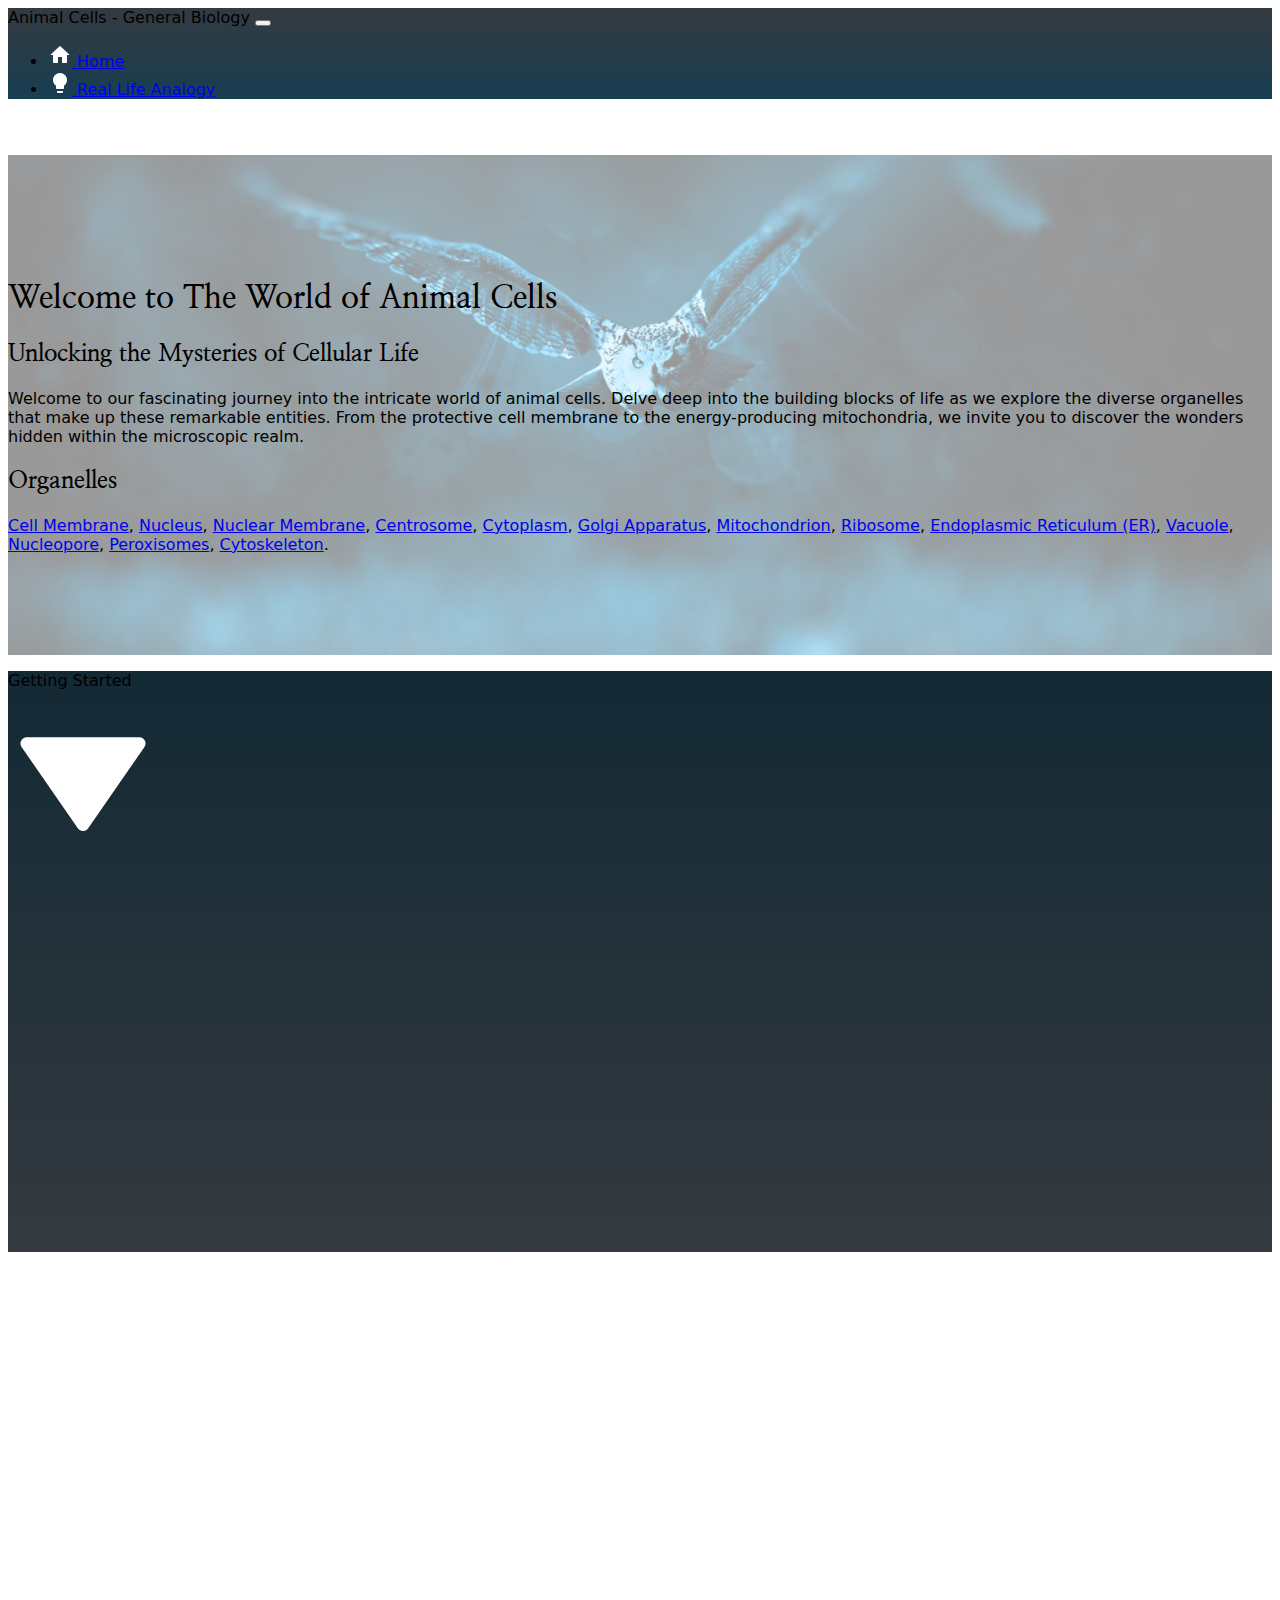
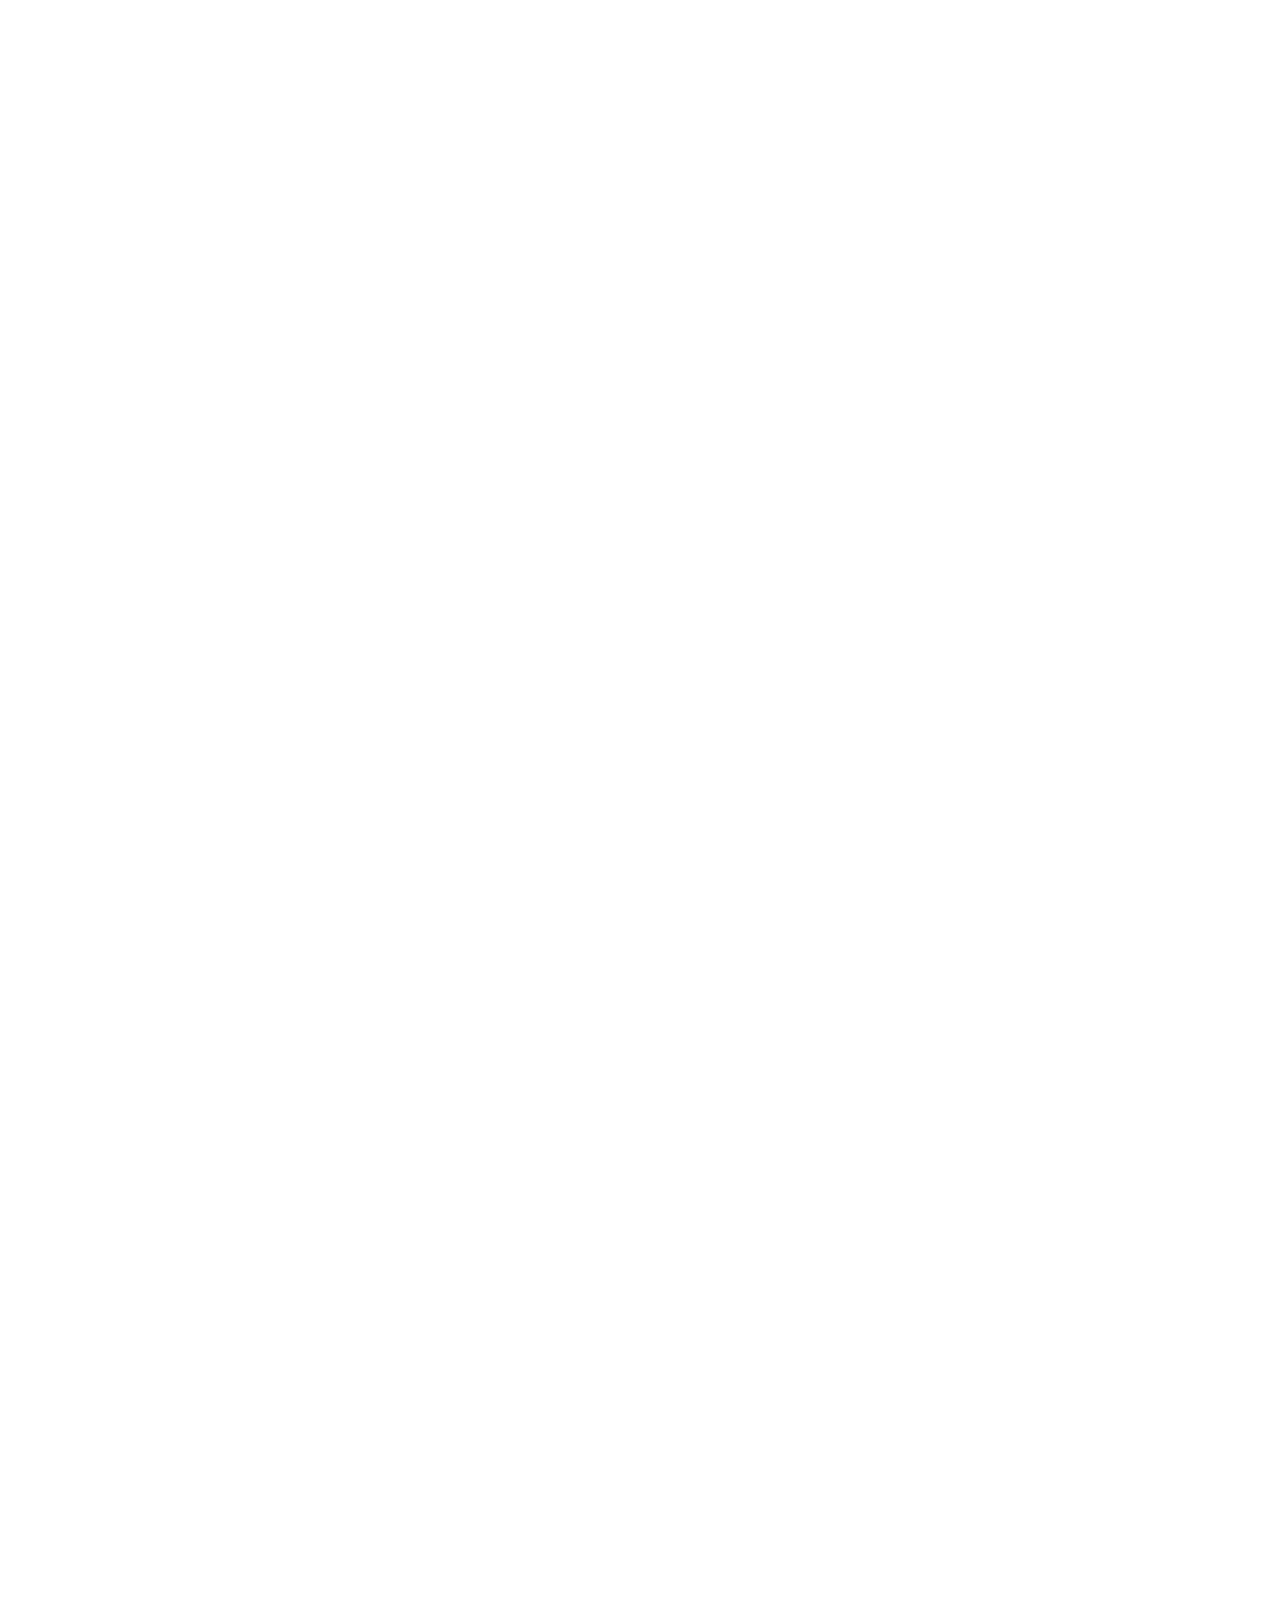
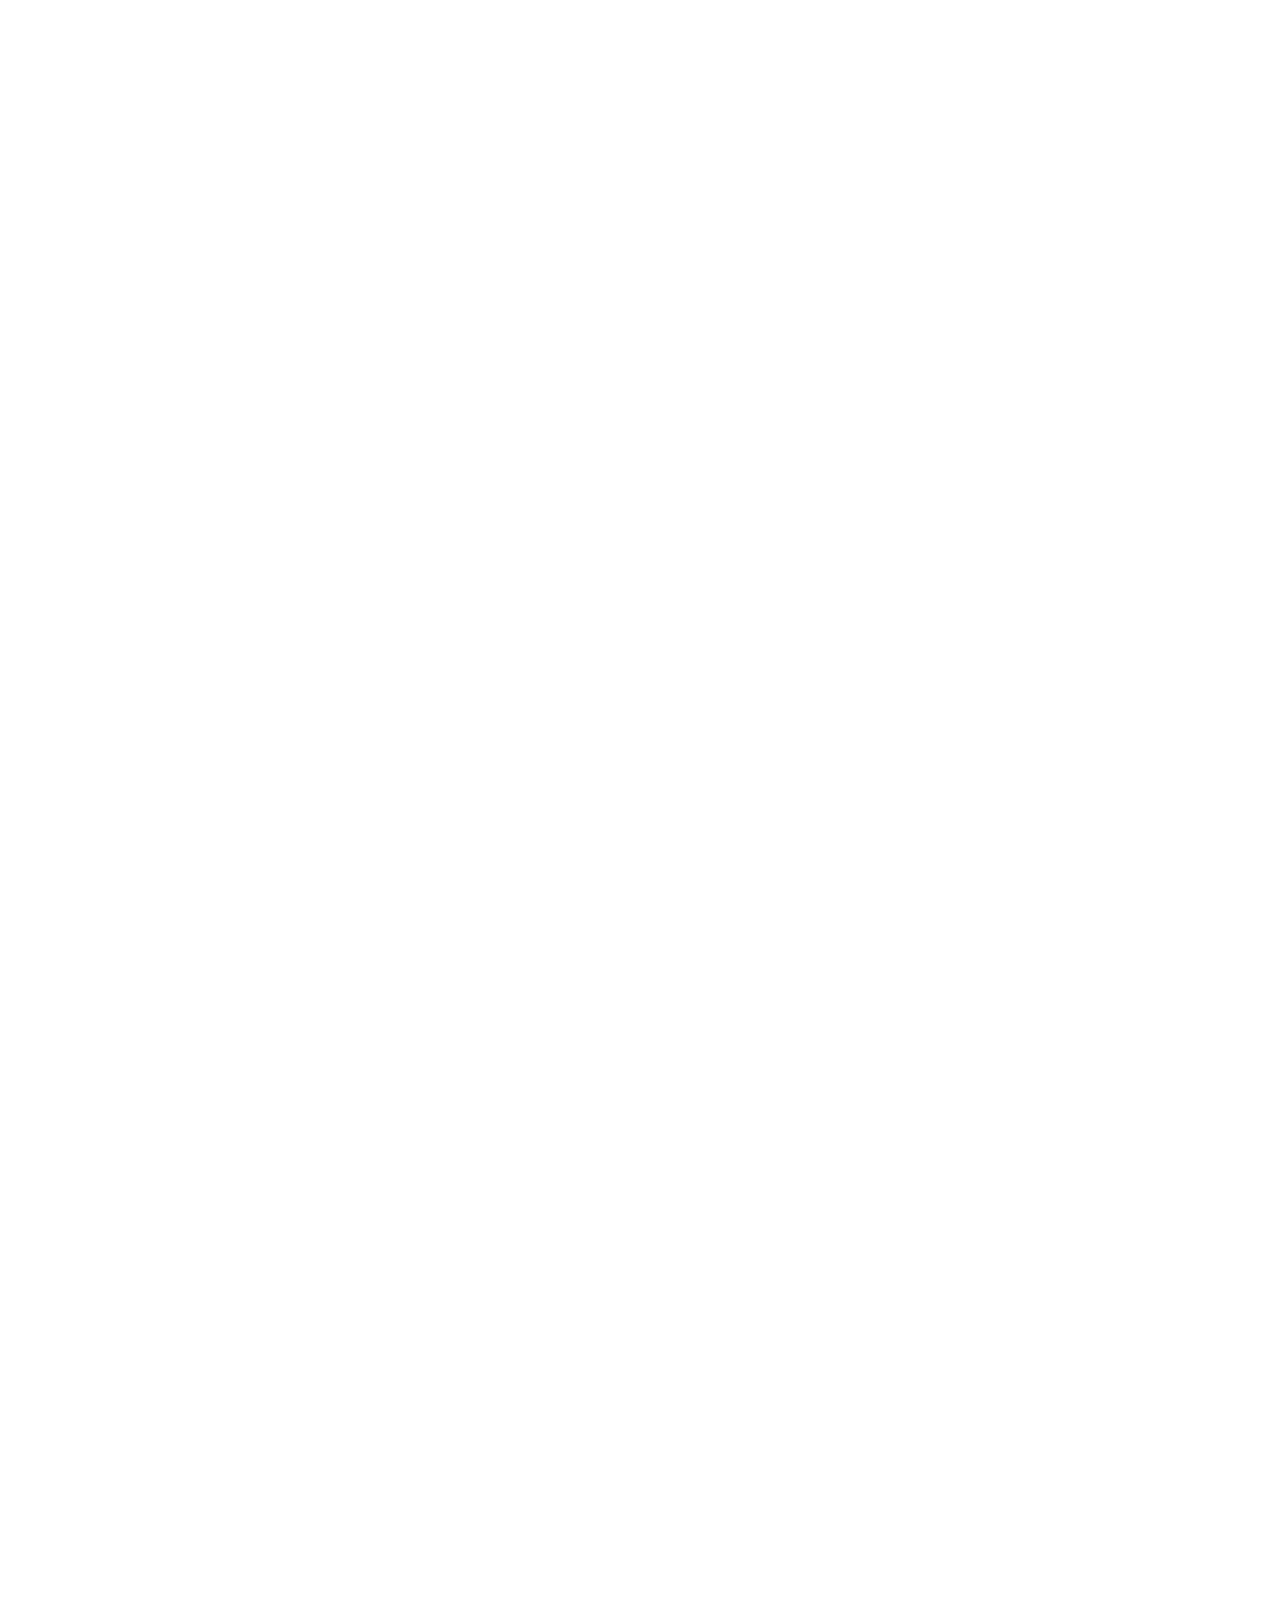
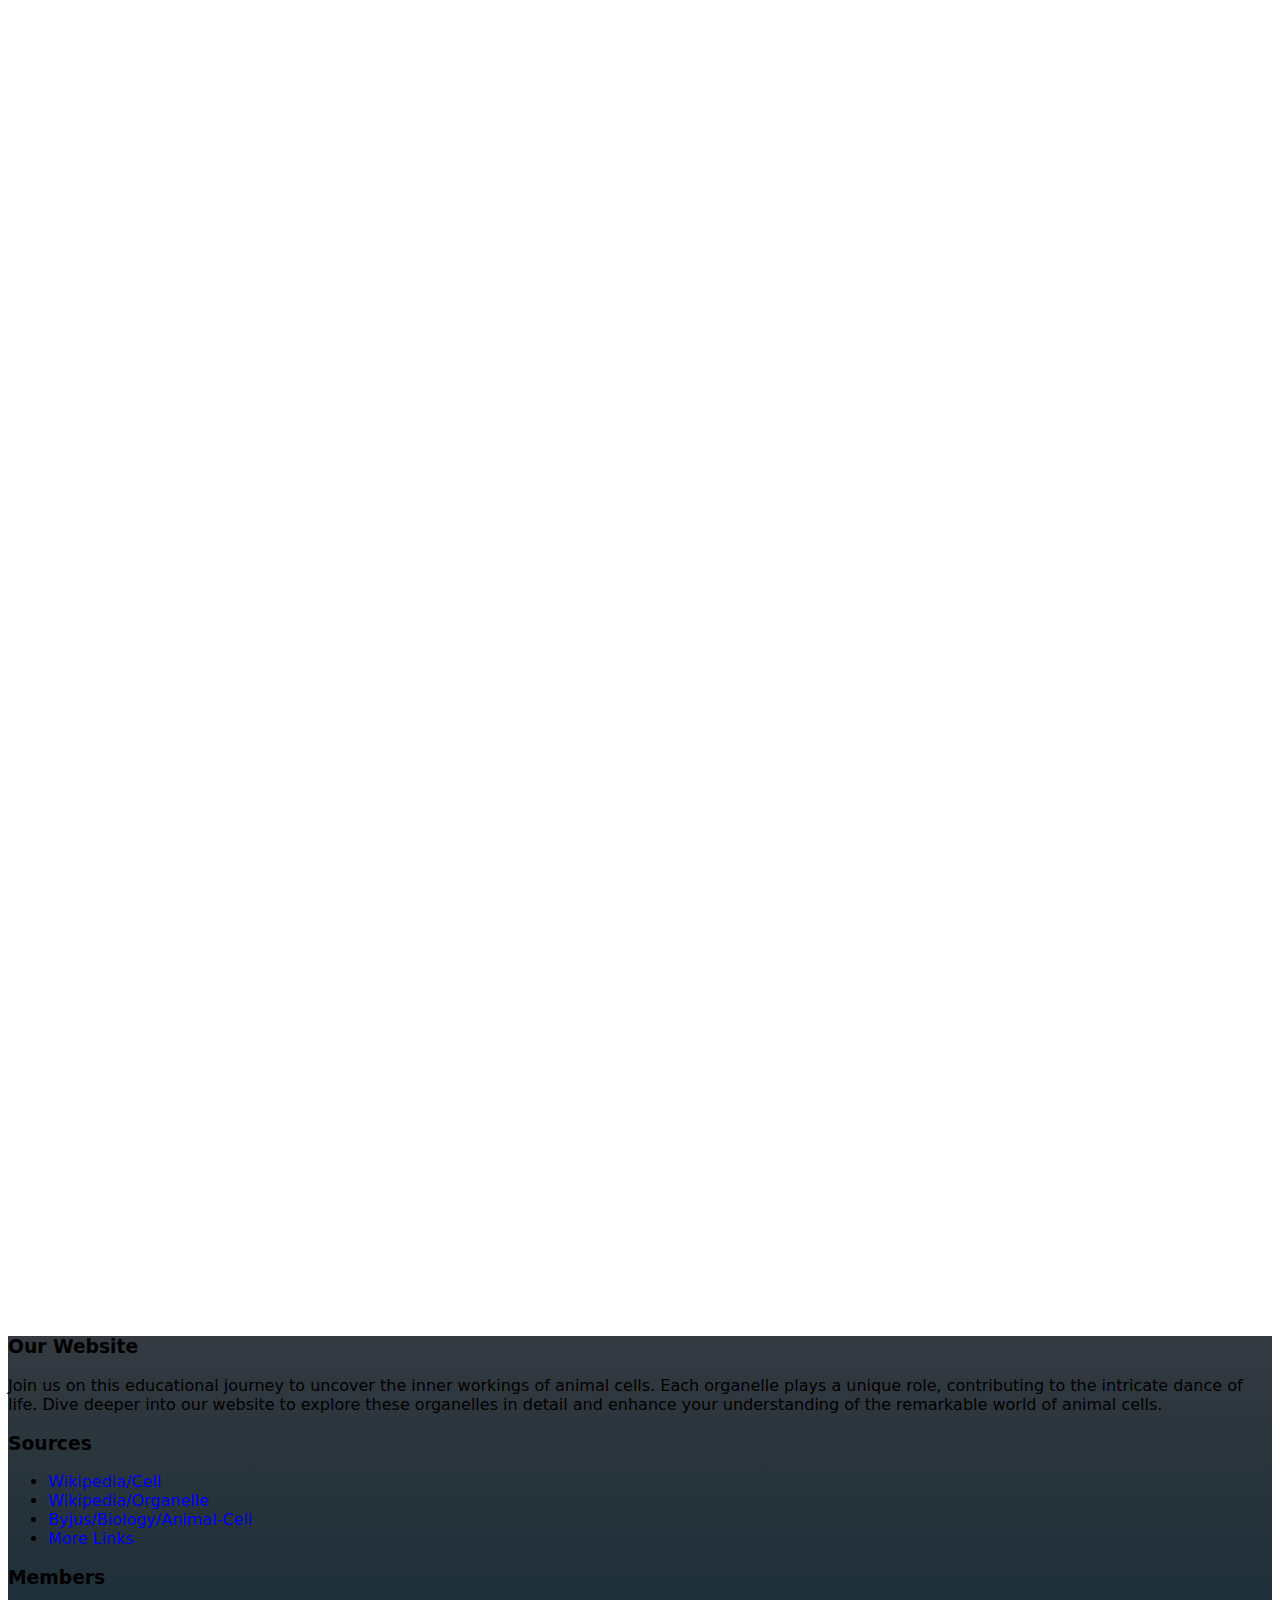
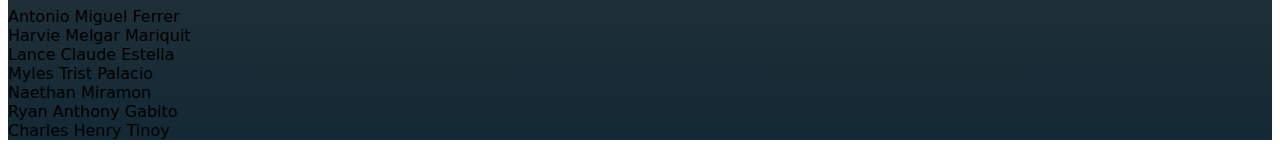
==== commit ca7c70cf: "Update 4" ====
--- a/index.html
+++ b/index.html
@@ -17,24 +17,29 @@
     <link href="https://cdn.jsdelivr.net/npm/bootstrap@5.3.1/dist/css/bootstrap.min.css" rel="stylesheet" integrity="sha384-4bw+/aepP/YC94hEpVNVgiZdgIC5+VKNBQNGCHeKRQN+PtmoHDEXuppvnDJzQIu9" crossorigin="anonymous">
     <link href="./assets/css/main.css" rel="stylesheet">
 </head>
-<body load-animation="fade-in">
+<body>
     <header>
-        <nav class="navbar navbar-expand-lg bg-body fixed-top">
+        <nav class="navbar navbar-expand-lg fixed-top on-top">
             <div class="container">
+                <a class="navbar-brand">Animal Cells - General Biology</a>
                 <button class="navbar-toggler ms-auto ms-lg-2" type="button" data-bs-toggle="collapse" data-bs-target="#navBar"
                     aria-controls="navBar" aria-expanded="false" aria-label="Toggle navigation">
                     <span class="navbar-toggler-icon"></span>
                 </button>
         
                 <div class="collapse navbar-collapse" id="navBar">
-                    <a class="navbar-brand col-3">Animal Cells - General Biology</a>
-                    <hr>
-                    <ul class="navbar-nav col-9 justify-content-end">
+                    <ul class="navbar-nav col justify-content-end">
                         <li class="nav-item">
-                            <a class="nav-link active" href="#">Home</a>
+                            <a class="icon-link nav-link active" href="index.html">
+                                <img src="./assets/img/home-icon.svg">
+                                Home
+                            </a>
                         </li>
                         <li class="nav-item">
-                            <a class="nav-link">Real Life Analogy</a>
+                            <a class="icon-link nav-link" href="analogies.html">
+                                <img src="./assets/img/idea-icon.svg">
+                                Real Life Analogy
+                            </a>
                         </li>
                     </ul>
                 </div>
@@ -42,7 +47,7 @@
         </nav>
     </header>
 
-    <main>
+    <main load-animation="fade-in">
         <section class="welcome-section py-5">
             <div class="container">
                 <h1 class="mb-3 fw-bold">Welcome to The World of Animal Cells</h1>
@@ -69,9 +74,9 @@
             </div>
         </section>
         <div class="first py-5">
-            <p class="display-3 text-center">Getting Started.</p>
+            <p class="display-3 text-center">Getting Started</p>
             <div class="d-flex justify-content-center">
-                <img style="max-width: 20%;" src="./assets/img/down-arrow.png">
+                <img style="max-width: 20%;" src="./assets/img/down-arrow.png" id="arrow">
             </div>
             <section class="fade-up" is-scroll="true" id="cell-membrane">
                 <div class="container d-flex justify-content-center align-items-center">
@@ -83,7 +88,7 @@
                             <div>
                                 <h2 class="mb-3">Cell Membrane<span> The Guardian of Life</span></h2>
                                 <p>A thin, semipermeable membrane of lipids and proteins, the cell membrane stands as the cell's first line of defense. Its primary role is to safeguard the cell from its surroundings while regulating the passage of essential nutrients and microscopic entities.</p>
-                                <button class="btn bg-body-tertiary">Learn more</button>
+                                <button class="btn bg-body-tertiary" onclick="learnMore()">Learn more</button>
                             </div>
                         </div>
                     </div>
@@ -97,7 +102,7 @@
                         <div>
                             <h2 class="mb-3">Nucleus<span>The Control Center</span></h2>
                             <p>The nucleus, housing sub-organelles like the nucleolus, nucleosomes, and chromatins, holds the cell's genetic blueprint. It's the command center where critical cellular decisions are made.</p>
-                            <button class="btn bg-body">Learn more</button>
+                            <button class="btn bg-body" onclick="learnMore()">Learn more</button>
                         </div>
                     </div>
                     <div class="col-md flex">
@@ -118,7 +123,7 @@
                         <div>
                             <h2 class="mb-3">Nuclear Membrane<span>Guardian of the Nucleus</span></h2>
                             <p>Surrounding the nucleus is the double-membrane structure known as the nuclear membrane or nuclear envelope, ensuring the protection and integrity of the nucleus.</p>
-                            <button class="btn bg-body-tertiary">Learn more</button>
+                            <button class="btn bg-body-tertiary" onclick="learnMore()">Learn more</button>
                         </div>
                     </div>
                 </div>
@@ -131,7 +136,7 @@
                         <div>
                             <h2 class="mb-3">Centrosome<span>The Microtubule Producer</span></h2>
                             <p>Near the nucleus, the centrosome with its radiating tubules is where microtubules are manufactured, contributing to cell structure and division.</p>
-                            <button class="btn bg-body">Learn more</button>
+                            <button class="btn bg-body" onclick="learnMore()">Learn more</button>
                         </div>
                     </div>
                     <div class="col-md flex">
@@ -152,7 +157,7 @@
                         <div>
                             <h2 class="mb-3">Cytoplasm<span>The Cellular Hub</span></h2>
                             <p>A gel-like substance containing all organelles, cytoplasm houses the nucleus within the nuclear membrane, with the nucleoplasm holding genetic materials.</p>
-                            <button class="btn bg-body-tertiary">Learn more</button>
+                            <button class="btn bg-body-tertiary" onclick="learnMore()">Learn more</button>
                         </div>
                     </div>
                 </div>
@@ -165,7 +170,7 @@
                         <div>
                             <h2 class="mb-3">Golgi Apparatus<span>The Cellular Manager</span></h2>
                             <p>Located near the nucleus, this sac-like organelle, the Golgi apparatus, manages the manufacturing, storage, packing, and transportation of vital particles within the cell.</p>
-                            <button class="btn bg-body">Learn more</button>
+                            <button class="btn bg-body" onclick="learnMore()">Learn more</button>
                         </div>
                     </div>
                     <div class="col-md flex">
@@ -186,7 +191,7 @@
                         <div>
                             <h2 class="mb-3">Mitochondrion<span>The Powerhouse</span></h2>
                             <p>Spherical or rod-shaped with a double membrane, mitochondria are the energy generators of the cell, responsible for energy release.</p>
-                            <button class="btn bg-body-tertiary">Learn more</button>
+                            <button class="btn bg-body-tertiary" onclick="learnMore()">Learn more</button>
                         </div>
                     </div>
                 </div>
@@ -199,7 +204,7 @@
                         <div>
                             <h2 class="mb-3">Ribosome<span>Protein Factories</span></h2>
                             <p>Tiny RNA-rich organelles, ribosomes are the sites where proteins are synthesized, essential for various cellular functions.</p>
-                            <button class="btn bg-body">Learn more</button>
+                            <button class="btn bg-body" onclick="learnMore()">Learn more</button>
                         </div>
                     </div>
                     <div class="col-md flex">
@@ -220,7 +225,7 @@
                         <div>
                             <h2 class="mb-3">Endoplasmic Reticulum (ER)<span>The Cellular Network</span></h2>
                             <p>Originating from the nucleus, the ER forms a network of membranous sacs crucial for protein and lipid synthesis.</p>
-                            <button class="btn bg-body-tertiary">Learn more</button>
+                            <button class="btn bg-body-tertiary" onclick="learnMore()">Learn more</button>
                         </div>
                     </div>
                 </div>
@@ -233,7 +238,7 @@
                         <div>
                             <h2 class="mb-3">Vacuole<span>The Cellular Storage Unit</span></h2>
                             <p>A membrane-bound organelle, the vacuole, maintains cell shape and stores water, food, and waste materials.</p>
-                            <button class="btn bg-body">Learn more</button>
+                            <button class="btn bg-body" onclick="learnMore()">Learn more</button>
                         </div>
                     </div>
                     <div class="col-md flex">
@@ -254,7 +259,7 @@
                         <div>
                             <h2 class="mb-3">Nucleopore<span>Gateways to Genetic Information</span></h2>
                             <p>Tiny holes in the nuclear membrane, nucleopores facilitate the movement of nucleic acids and proteins in and out of the nucleus.</p>
-                            <button class="btn bg-body-tertiary">Learn more</button>
+                            <button class="btn bg-body-tertiary" onclick="learnMore()">Learn more</button>
                         </div>
                     </div>
                 </div>
@@ -267,7 +272,7 @@
                         <div>
                             <h2 class="mb-3">Peroxisomes<span>The Recycling Plant</span></h2>
                             <p>Peroxisomes are specialized for carrying out oxidative reactions using molecular oxygen. They generate hydrogen peroxide, which they use for oxidative purpose destroying the excess by means of the catalase they contain.</p>
-                            <button class="btn bg-body">Learn more</button>
+                            <button class="btn bg-body" onclick="learnMore()">Learn more</button>
                         </div>
                     </div>
                     <div class="col-md flex">
@@ -288,7 +293,7 @@
                         <div>
                             <h2 class="mb-3">Cytoskeleton<span>Beams Of A House</span></h2>
                             <p>The cytoskeleton is a structure that helps cells maintain their shape and internal organization, and it also provides mechanical support that enables cells to carry out essential functions like division and movement.</p>
-                            <button class="btn bg-body-tertiary">Learn more</button>
+                            <button class="btn bg-body-tertiary" onclick="learnMore()">Learn more</button>
                         </div>
                     </div>
                 </div>
@@ -298,11 +303,20 @@
     <footer class="bg-body">
         <div class="container py-5">
             <div class="row">
-                <div class="col-lg-9">
+                <div class="col-lg-6">
                     <h3>Our Website</h3>
-                    <p class="container">━ Join us on this educational journey to uncover the inner workings of animal cells. Each organelle plays a unique role, contributing to the intricate dance of life. Dive deeper into our website to explore these organelles in detail and enhance your understanding of the remarkable world of animal cells.</p>
-                </div>
-                <div class="col-lg-3">
+                    <p class="container">Join us on this educational journey to uncover the inner workings of animal cells. Each organelle plays a unique role, contributing to the intricate dance of life. Dive deeper into our website to explore these organelles in detail and enhance your understanding of the remarkable world of animal cells.</p>
+                </div>
+                <div class="col-md">
+                    <h3>Sources</h3>
+                    <ul class="list-unstyled container">
+                        <li><a href="https://en.wikipedia.org/wiki/Cell_(biology)" target="_blank">Wikipedia/Cell</a></li>
+                        <li><a href="https://en.wikipedia.org/wiki/Organelle" target="_blank">Wikipedia/Organelle</a></li>
+                        <li><a href="https://byjus.com/biology/animal-cell/" target="_blank">Byjus/Biology/Animal-Cell</a></li>
+                        <li><a href="https://www.google.com/search?q=all+parts+of+the+animal+cell+and+their+functions&oq=all+parts" target="_blank">More Links</a></li>
+                    </ul>
+                </div>
+                <div class="col-md">
                     <h3>Members</h3>
                     <div class="container">
                         <label>Antonio Miguel Ferrer</label><br>
@@ -317,7 +331,7 @@
             </div>
         </div>
     </footer>
-    
+
     <script src="https://cdn.jsdelivr.net/npm/bootstrap@5.3.1/dist/js/bootstrap.bundle.min.js" integrity="sha384-HwwvtgBNo3bZJJLYd8oVXjrBZt8cqVSpeBNS5n7C8IVInixGAoxmnlMuBnhbgrkm" crossorigin="anonymous"></script>
     <script src="./assets/js/main.js"></script>
 </body>
--- a/assets/css/main.css
+++ b/assets/css/main.css
@@ -1,18 +1,45 @@
 /* Global */
 
 :root {
-    --primary-font: 'Segoe UI', Tahoma, Geneva, Verdana, sans-serif;
+    --primary-font: system-ui, -apple-system, BlinkMacSystemFont, 'Segoe UI', Roboto, Oxygen, Ubuntu, Cantarell, 'Open Sans', 'Helvetica Neue', sans-serif;
     --secondary-font: 'Nanum Myeongjo', serif;
     --tertiary-font: 'Sofia Sans', sans-serif;
+}
+.transition-fade {
+    opacity: 1;
+    transform: translateX(0);
+    transition: 0.5s ease-in-out;
 }
 body {
     font-family: var(--primary-font);
     scroll-behavior: smooth;
 }
+@media (max-width: 769px) {
+    body {
+        font-size: 14px;
+    }
+}
 main {
-    overflow: hidden;
     min-height: 100vh;
     margin-top: 3.5rem;
+}
+
+/* Navbar */
+
+nav.navbar.on-top {
+    background: rgb(23,62,82);
+    background: linear-gradient(0deg, rgba(23,62,82,1) 0%, rgba(52,58,64,1) 100%);
+}
+
+nav.navbar.on-top.first-sec {
+    background: rgb(33, 37, 41);
+    background: linear-gradient(0deg, rgba(33, 37, 41, 1) 0%, rgba(33, 37, 41, 1) 100%);
+}
+
+@media (max-width: 426px) {
+    nav.navbar a.navbar-brand {
+        font-size: medium;
+    }
 }
 
 /* Sections */
@@ -26,6 +53,12 @@
 section h2 span {
     font-size: large;
     text-transform: capitalize;
+}
+section span.img-source::before {
+    content: "Image Source: "
+}
+section span.img-source {
+    font-size: small;
 }
 section h2 span::before {
     content: " ━ "
@@ -73,8 +106,21 @@
 /* First Section */
 
 .first {
-    background: rgb(87,49,53);
-    background: linear-gradient(180deg, rgba(87,49,53,1) 0%, rgba(33,37,41,1) 100%);
+    background: rgb(19, 41, 52);
+    background: linear-gradient(180deg, rgba(19, 41, 52, 1) 0%, rgba(52, 58, 64, 1) 100%);
+}
+.first img#arrow {
+    cursor: pointer;
+    transform: scale(1);
+    transition: transform 0.2s ease-in-out;
+}
+.first img#arrow:hover {
+    transform: scale(1.2);
+    transition: transform 0.2s ease-in-out;
+}
+.first img#arrow:active {
+    transform: scale(1.0);
+    transition: transform 0.2s ease-in-out;
 }
 
 /* Animations */
@@ -106,17 +152,17 @@
 [is-scroll="true"].fade-up {
     opacity: 0;
     transform: translateY(50px);
-    transition: all 1s ease-in-out;
+    transition: all 0.5s ease-in-out;
 }
 
 [is-scroll="true"].fade-up.active {
     opacity: 100%;
     transform: translateY(0);
-    transition: all 1s ease-in-out;
+    transition: all 0.5s ease-in-out;
 }
 
 [load-animation="fade-in"] {
-    animation: fade-in 0.5s ease-in-out;
+    animation: fade-in 1s ease-in-out;
 }
 
 @keyframes fade-in {
@@ -131,19 +177,13 @@
 /* Footer */
 
 footer {
-    background: rgb(87,49,53);
-    background: linear-gradient(0deg, rgba(87,49,53,1) 0%, rgba(33,37,41,1) 100%);
+    background: rgb(19, 41, 52);
+    background: linear-gradient(0deg, rgba(19, 41, 52, 1) 0%, rgba(52, 58, 64, 1) 100%);
     min-height: 100px;
 }
-
-/* Navbar */
-
-nav.navbar hr {
-    display: none;
+footer a {
+    text-decoration: none;
 }
-
-@media (max-width: 992px) {
-    nav.navbar hr {
-        display: block;
-    }
+footer a:hover {
+    text-decoration: underline;
 }